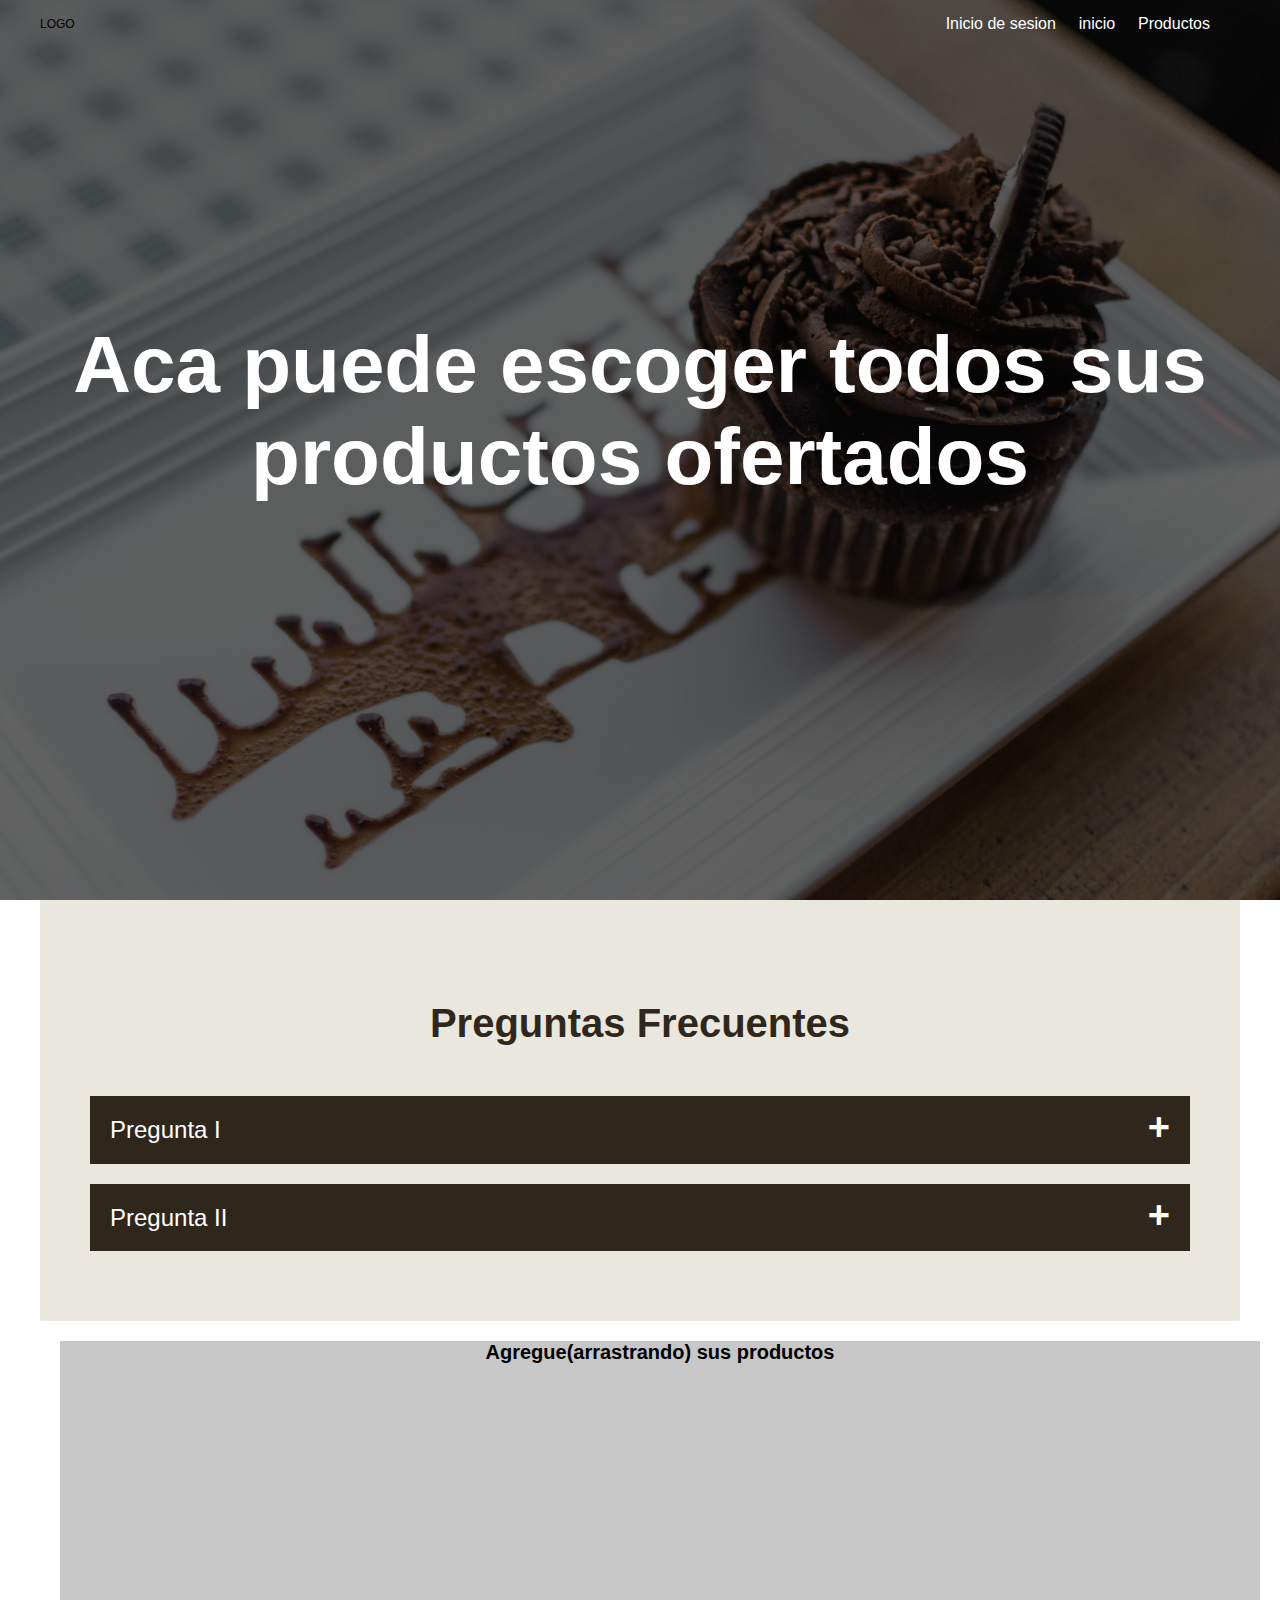
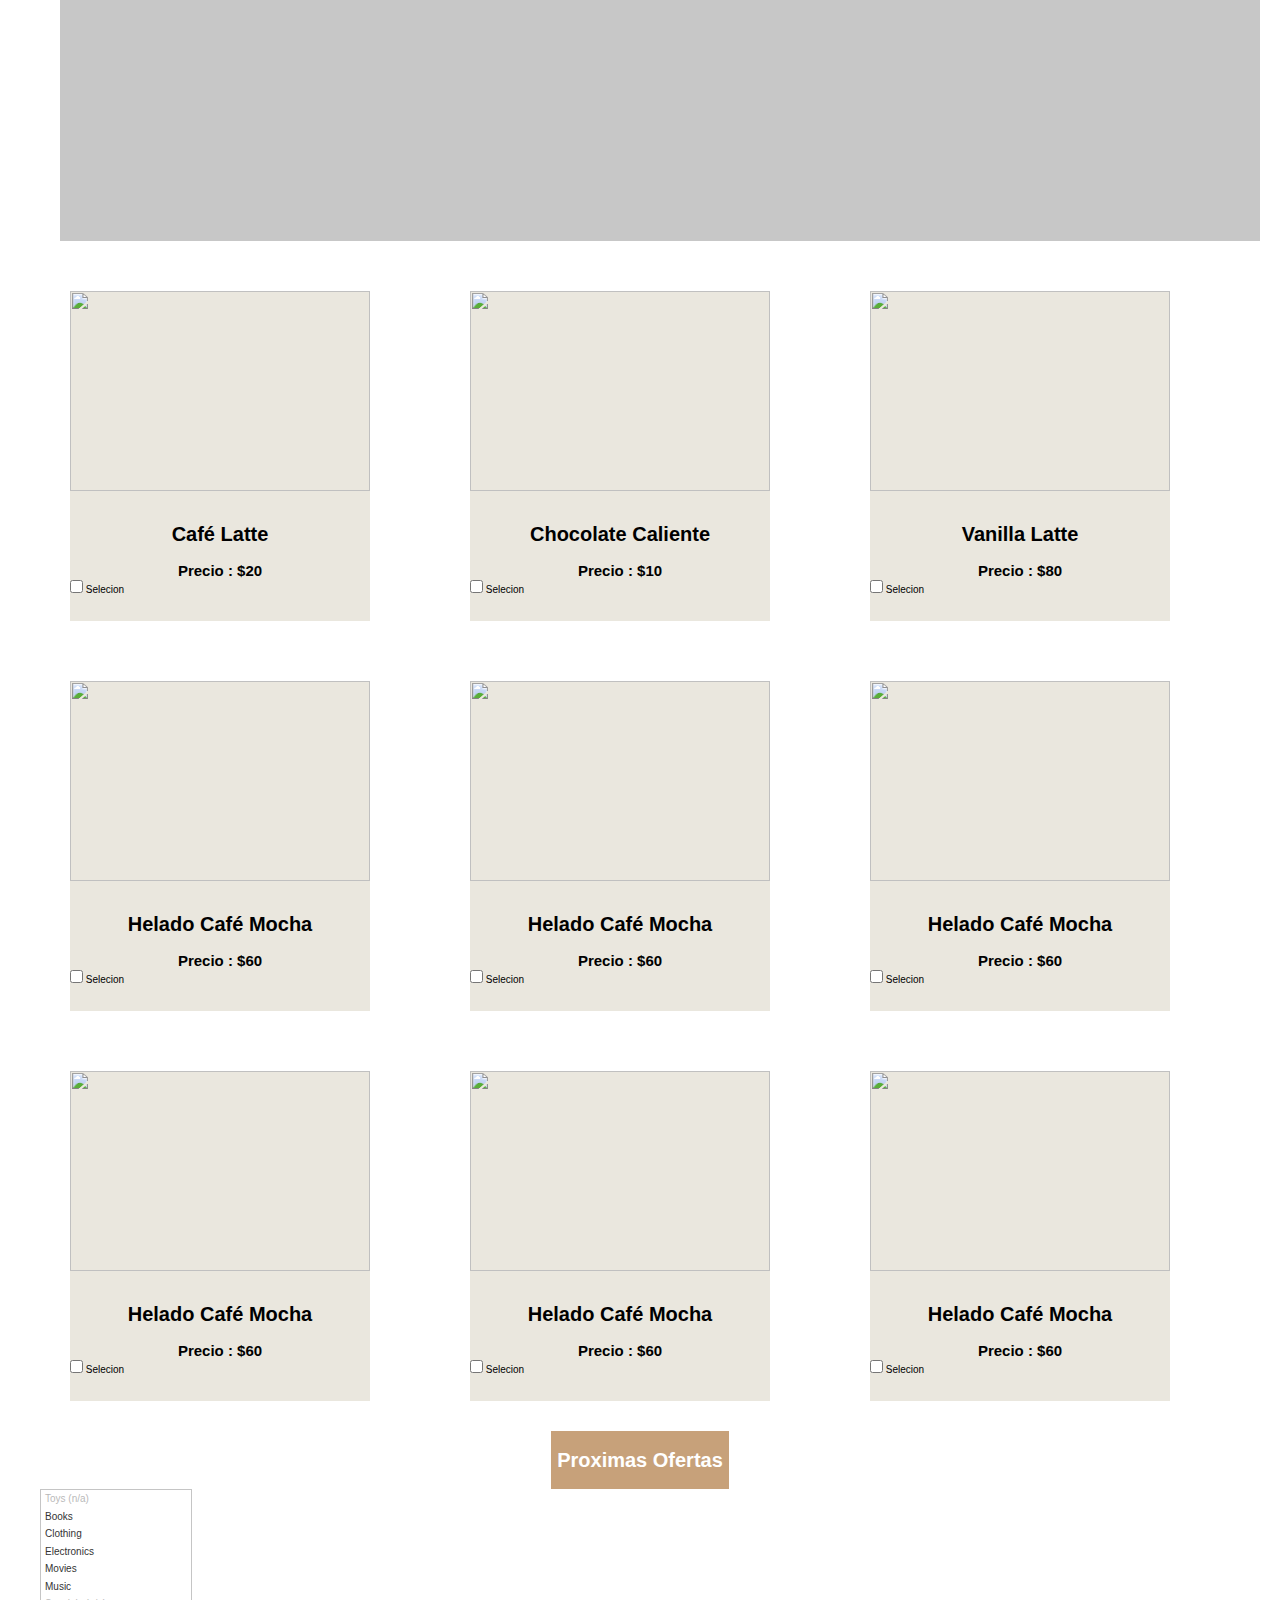
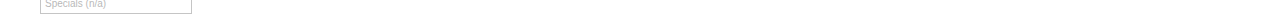
==== paginas/productos.html @ 78866dc9 "CheckBox" ====
<!DOCTYPE html>
<html lang="en">

<head>
    <meta charset="UTF-8">
    <meta http-equiv="X-UA-Compatible" content="IE=edge">
    <meta name="viewport" content="width=device-width, initial-scale=1.0">
    <link rel="stylesheet" href="../css/normalize.css">
    <link rel="stylesheet" href="../css/style.css">
    <script src="../js/jquery-3.5.1.min.js"></script>
    <link rel="stylesheet" href="../css/jquery-ui.min.css">
    <script src="../js/jquery-ui.min.js"></script>
    <script src="../js/index.js"></script>
    <script src="../js/app.js"></script>
    <script src="https://kit.fontawesome.com/ba47731c0d.js" crossorigin="anonymous"></script>
    <title>productos</title>
</head>

<body>
    <header class="imagen">
        <div class="fija">
            <div class="colornav">
                <div class="contenedor">
                    <div class="barra">
                        <p>LOGO</p>
                        <nav>
                            <a href="php/sesion.html">Inicio de sesion</a>
                            <a href="../index.html">inicio</a>
                            <a href="">Productos</a>
                            <a href=""><i class="fas fa-cart-arrow-down"></i></a>
                        </nav>
                    </div>
                </div>
            </div>
        </div>
        <h1>Aca puede escoger todos sus productos ofertados</h1>
    </header>
    <div class="contenedor">
        <!-------------------------------------------->

        <div id="container-main">

            <h1>Preguntas Frecuentes</h1>

            <div class="accordion-container">

                <a href="#" class="accordion-titulo">Pregunta I<span class="toggle-icon"></span></a>
                <div class="accordion-content">
                    <img src="https://www.teahub.io/photos/full/5-53773_coffee-images-hd.jpg" alt="" />
                    <h2>¿Por qué no ponerle azúcar al café si no me gusta el amargo?</h2> <br>
                    <p>Lorem ipsum dolor sit amet, consectetur adipisicing elit, sed do eiusmod tempor incididunt ut labore et dolore magna aliqua. Ut enim ad minim veniam, quis nostrud exercitation ullamco laboris nisi ut aliquip ex ea commodo consequat.
                        Duis aute irure dolor in reprehenderit in voluptate velit esse cillum dolore eu fugiat nulla pariatur. Sed ut perspiciatis unde omnis iste natus error sit voluptatem accusantium doloremque laudantium, totam rem aperiam, eaque ipsa
                        quae ab illo inventore veritatis et quasi architecto beatae vitae dicta sunt explicabo. Excepteur sint occaecat cupidatat non proident, sunt in culpa qui officia deserunt mollit anim id est laborum.</p>
                </div>

            </div>

            <div class="accordion-container">
                <a href="#" class="accordion-titulo">Pregunta II<span class="toggle-icon"></span></a>
                <div class="accordion-content">
                    <img src="https://www.wallpapertip.com/wmimgs/85-859038_cafe-rico.jpg" alt="" />
                    <h2>¿Una taza de café bueno tiene que teñir, ser color negro oscuro?</h2><br>
                    <p>Lorem ipsum dolor sit amet, consectetur adipisicing elit, sed do eiusmod tempor incididunt ut labore et dolore magna aliqua. Ut enim ad minim veniam, quis nostrud exercitation ullamco laboris nisi ut aliquip ex ea commodo consequat.
                        Duis aute irure dolor in reprehenderit in voluptate velit esse cillum dolore eu fugiat nulla pariatur. Sed ut perspiciatis unde omnis iste natus error sit voluptatem accusantium doloremque laudantium, totam rem aperiam, eaque ipsa
                        quae ab illo inventore veritatis et quasi architecto beatae vitae dicta sunt explicabo. Excepteur sint occaecat cupidatat non proident, sunt in culpa qui officia deserunt mollit anim id est laborum.</p>
                </div>
            </div>

        </div>


        <!---------------------------------->

        <div class="areaProductos">
            <h2>Agregue(arrastrando) sus productos</h2>
        </div>

        <div class="productosgrid">

            <div class="card" id="card">
                <div class="img">
                    <img src="img/cards/pexels-aphiwat-chuangchoem-437716.jpg" alt="">
                </div>
                <div class="footer-card">
                    <h2>Café Latte</h2>
                    <h3>Precio : $20</h3>
                </div>
                <label><input type="checkbox" id="cbox1" value="first_checkbox"> Selecion</label>
            </div>

            <div class="card">
                <div class="img">
                    <img src="img/cards/hot-chocolate-1058197_1920.jpg" alt="">
                </div>
                <div class="footer-card">
                    <h2>Chocolate Caliente</h2>
                    <h3>Precio : $10</h3>
                </div>
                <label><input type="checkbox" id="cbox1" value="first_checkbox"> Selecion</label>
            </div>

            <div class="card">
                <div class="img">
                    <img src="img/como-preparar-cafe-colombiano-758887.jpg" alt="">
                </div>
                <div class="footer-card">
                    <h2>Vanilla Latte</h2>
                    <h3>Precio : $80</h3>
                </div>
                <label><input type="checkbox" id="cbox1" value="first_checkbox"> Selecion</label>
            </div>

            <div class="card">
                <div class="img">
                    <img src="img/cards/coffee-4648041_1920.jpg" alt="">
                </div>
                <div class="footer-card">
                    <h2>Helado Café Mocha</h2>
                    <h3>Precio : $60</h3>
                </div>
                <label><input type="checkbox" id="cbox1" value="first_checkbox"> Selecion</label>
            </div>


            <div class="card">
                <div class="img">
                    <img src="img/cards/coffee-4648041_1920.jpg" alt="">
                </div>
                <div class="footer-card">
                    <h2>Helado Café Mocha</h2>
                    <h3>Precio : $60</h3>
                </div>
                <label><input type="checkbox" id="cbox1" value="first_checkbox"> Selecion</label>
            </div>

            <div class="card">
                <div class="img">
                    <img src="img/cards/coffee-4648041_1920.jpg" alt="">
                </div>
                <div class="footer-card">
                    <h2>Helado Café Mocha</h2>
                    <h3>Precio : $60</h3>
                </div>
                <label><input type="checkbox" id="cbox1" value="first_checkbox"> Selecion</label>
            </div>

            <div class="card">
                <div class="img">
                    <img src="img/cards/coffee-4648041_1920.jpg" alt="">
                </div>
                <div class="footer-card">
                    <h2>Helado Café Mocha</h2>
                    <h3>Precio : $60</h3>
                </div>
                <label><input type="checkbox" id="cbox1" value="first_checkbox"> Selecion</label>
            </div>

            <div class="card">
                <div class="img">
                    <img src="img/cards/coffee-4648041_1920.jpg" alt="">
                </div>
                <div class="footer-card">
                    <h2>Helado Café Mocha</h2>
                    <h3>Precio : $60</h3>
                </div>
                <label><input type="checkbox" id="cbox1" value="first_checkbox"> Selecion</label>
            </div>

            <div class="card">
                <div class="img">
                    <img src="img/cards/coffee-4648041_1920.jpg" alt="">
                </div>
                <div class="footer-card">
                    <h2>Helado Café Mocha</h2>
                    <h3>Precio : $60</h3>
                </div>
                <label><input type="checkbox" id="cbox1" value="first_checkbox"> Selecion</label>
            </div>
        </div>

        <div class="container-buttom">
            <button id="opener">
         <h2>Proximas Ofertas</h2>
      </button>
            <div id="dialog" title="Mensaje">
                <h3>Por El Momento no hay ofertas disponibles</h3> <br>
                <h4>Proximas Ofertas hasta el: 02/12/23</h4>
            </div>

        </div>

        <!------->


        <ul id="menu">
            <li class="ui-state-disabled">
                <div>Toys (n/a)</div>
            </li>
            <li>
                <div>Books</div>
            </li>
            <li>
                <div>Clothing</div>
            </li>
            <li>
                <div>Electronics</div>
                <ul>
                    <li class="ui-state-disabled">
                        <div>Home Entertainment</div>
                    </li>
                    <li>
                        <div>Car Hifi</div>
                    </li>
                    <li>
                        <div>Utilities</div>
                    </li>
                </ul>
            </li>
            <li>
                <div>Movies</div>
            </li>
            <li>
                <div>Music</div>
                <ul>
                    <li>
                        <div>Rock</div>
                        <ul>
                            <li>
                                <div>Alternative</div>
                            </li>
                            <li>
                                <div>Classic</div>
                            </li>
                        </ul>
                    </li>
                    <li>
                        <div>Jazz</div>
                        <ul>
                            <li>
                                <div>Freejazz</div>
                            </li>
                            <li>
                                <div>Big Band</div>
                            </li>
                            <li>
                                <div>Modern</div>
                            </li>
                        </ul>
                    </li>
                    <li>
                        <div>Pop</div>
                    </li>
                </ul>
            </li>
            <li class="ui-state-disabled">
                <div>Specials (n/a)</div>
            </li>
        </ul>

        <!------->


        <!----  -->
        <script>
            $(function() {
                $("#menu").menu();
                $(".categorias").tabs();
                $(".card").draggable();
                $(".footer-card").sortable();
                $(".areaProductos").resizable();
                $("#dialog").dialog({
                    autoOpen: false
                });
            });
            $("#opener").click(function() {
                $("#dialog").dialog("open");
            });
        </script>

</body>

</html>
---- css/style.css ----
html{
    font-size: 62.5%;
    font-family: 'Lato', sans-serif;
}
.contenedor{
    max-width: 120rem;
    margin: 0 auto 0 auto;
}

.barra{
    display: flex;
    justify-content: space-between;
    align-items: center;
    
}
.colornav {
    background-color: rgba(0, 0, 0, 0);
}
.colornavC{
    background-color: #EAE7DE;
}
.colornavC nav a{
    font-size: 1.6rem;
    padding: 1rem;
    text-decoration: none;
    color: #000;
}
.colornavC nav a:hover{
    font-size: 2rem;
transition: all 0.5s;
}
nav a{
    font-size: 1.6rem;
    padding: 1rem;
    text-decoration: none;
    color: #fff;
}

nav a:hover{
color: #FE5F1E ;
transition: all 0.5s;
}

.imagen{
    background-image: url('../img/pexels-oriana-ortiz-818789.jpg');
    width: auto;
    height: 100vh;
    background-position: center;
    background-repeat: no-repeat;
    background-size: cover;
    background-color: rgba(0, 0, 0, 0.6);
    background-blend-mode: soft-light;
}


/*SLIDER*/

img {
    width: 35rem;
    height: 28rem;
    margin-bottom: 1.5rem;
}

p {
    font-family: sans-serif;
    font-size: 1.2rem;
    line-height: 2.5rem;
    width: 35rem;
}

a {
    text-decoration: none;
    font-size: 12px;
    color: #CFB191;
}

.container-tittle {
    text-align: center;
    background-color: #EAE7DE;
    padding: 20px;
}

.container-tittle h1 {
    font-size: 25px;
    color: #30271C;
    margin-top: 50px;
}

.container-img {
    display: flex;
    flex-flow: wrap;
    justify-content: center;
    background: #EAE7DE;
    color: #30271C;
    height: 55rem;
}

.cards {
    justify-content: center;
    display: grid;
    grid-template-rows: subgrid;
    padding: 0 3rem 0 0;
}

.SeparadorIV{
    height: 0.2rem;
    width: 10%;
    background-color: #C7A17A;
    border-radius: 0.5rem;
    margin: 2rem auto 1rem auto;  
}

.SeparadorV {
    height: 0.3rem;
    width: 100%;
    text-align: center;
    margin: 1rem 0 0.5rem 0;
}

/*Efecto  icon*/
.news-link-button {
    display: inline-block;
    vertical-align: middle;
    -webkit-transform: perspective(1px) translateZ(0);
    transform: perspective(1px) translateZ(0);
    box-shadow: 0 0 1px transparent;
    position: relative;
    padding-right: 2.2em;
    -webkit-transition-duration: 0.1s;
    transition-duration: 0.1s;
}

.news-link-button:before {
    content: "\f138";
    position: absolute;
    right: 0.8em;
    padding: 0 1px;
    font-family: FontAwesome;
    -webkit-transform: translateZ(0);
    transform: translateZ(0);
    -webkit-transition-duration: 0.2s;
    transition-duration: 0.2s;
    -webkit-transition-property: transform;
    transition-property: transform;
    -webkit-transition-timing-function: ease-out;
    transition-timing-function: ease-out;
}
.news-link-button:hover:before, .hover-icon-forward:focus:before, .hover-icon-forward:active:before {
    -webkit-transform: translateX(4px);
    transform: translateX(4px);
}


/* PRODUCTOS */
.areaProductos{
    margin: 2rem;
    width: 100%;
    height: 50rem;
    background: #c7c7c7;
}
.productos{
    display: flex;
    margin: 2rem;
    justify-content: center;

}
.productosgrid{
    display: grid;
    grid-template-columns: repeat(3, 1fr);
    
}
.card{
    width: 30rem;
    height: 33rem;
    background: #EAE7DE;
    margin: 3rem;
}
.card img{
    background-position: center;
    background-size: conver;
    background-repeat: no-repeat;
    width: 100%;
    height: 20rem;
}
h1{
    text-align: center;
    font-size: 8rem;
    color: #fff;
    margin-top: 30vh;
}
h2{
    text-align: center;
    font-size: 2rem;
}
h3{
    text-align: center;
    font-size: 1.5rem;
    margin: 0rem;
}
.compra{
    display: flex;
    justify-content: space-between;
    padding: 2rem;
}

.agregar{
    margin: 0;
}
.agregar button{
    width: 5rem;
    border: none;
    align-items: center;
    background-color: #EAE7DE;
    cursor: pointer;
}
.agregar img{
    width: 2rem;
    height: 2rem;
    margin: 0;
}
.factura{
    border: #000 0.1rem solid;
    height: 50vh;
    margin-top: 5rem;
}
.btns{
    text-align: end;
}
.btns a{
    margin-right: 5rem;
}
.btn{
    padding: 1.5rem;
    text-decoration: none;
    font-size: 1rem;
    color: #fff;
    border-radius: 2rem;
}
.btn-color{
    background-color: #000;
}

.btn-color:hover{
    background-color:#EAE7DE;
    color: #000;
    transition: all .5s;
}
/*Seleccion*/

.seleccion{
    display: flex;
    justify-content: center;
}

.seleccion input{
    border: none;
    background-color: #EAE7DE;
    width: 8rem;
    height: 2rem;
    font-size: 2rem;
    text-align: center;
    
}
.gridform{
    display: grid;
    grid-template-columns: repeat(3, 1fr);
    gap: 2rem;
   justify-items: center;
}
.gridFactura{
    display: grid;
    grid-template-columns: repeat(2, 1fr);
    gap: 2rem;
    grid-template-rows: repeat(3, 1fr);
    font-size: 2rem;
    justify-items: center;
}
select{
    border: none;
    background-color: #EAE7DE;
    width: 12rem;
    height: 2.5rem;
    font-size: 2rem;
cursor: pointer;
    
}
option{
    background: #EAE7DE;
    
}
.total{
    font-size: 2rem;
}

/*session*/

.gridSession{
    display: flex;
    justify-content: center;
    margin-top: 15%;
    justify-items: center;
}
.gridSession label{
 
    color: #fff;
    font-size: 2rem;  
}
.gridSession input{
    border: none;
    background-color: #EAE7DE;
    width: 100%;
    height: 2rem;
    font-size: 1.5rem;
}
.gridSession button{
    border: none;
    padding: 1rem!important;
    margin-top: 2rem;
}

.container-form {
    display: block;
    background: #212121;
    height: 100%
    
}
#contact_form {
    margin-left: 30px;
}

.ui-widget .required{
    padding: 10px;
    font-size: 18px; 
}

.ui-widget .input {
    padding: 5px;
    font-size: 10px;
    margin-left: 10px; 
}
.row {
    padding: 10px;
    font-size: 18px;
}

#submit_button {
    padding: 15px;
}

/*  FOOTER  */

footer {
    padding: 2rem;
    background-color: #000;
}

.div-seccion-media {
    display: flex;
    justify-content: center;
    
}

.div-seccion-media a {
    margin: 2rem;
    text-decoration: none;
    color: #fff;
}

.div-copy {
    display: flex;
    font-size: 1rem;
    justify-content: flex-end;
    color: #fff;
    
}

.div-seccion-media ul a {
    font-size: 30px;
}

.container-factura {
    width: 500px;
    color: #FE5F1E;
}


/*slider*/
.slick-dots li button:before{
    font-size: 5rem;
    color: #C7A17A;
}
.slick-prev{
z-index: 1000;
}
.slick-prev::before{
    content: url('../img/icon/arrow-left-solid.svg');
}
.slick-next::before{
    content: url('../img/icon/arrow-right-solid.svg');
}

.slick-next{
    z-index: 1000;
}

/* LOGIN  */

.login-box {
    width: 320px;
    height: 420px;
    background: #EAE7DE;
    color: #30271C;
    top: 50%;
    left: 50%;
    position: absolute;
    transform: translate(-50%, -50%);
    box-sizing: border-box;
    padding: 70px 30px;
    border-radius: 10px;
  }
  
  .login-box .avatar {
    width: 100px;
    height: 100px;
    border-radius: 50%;
    position: absolute;
    top: -50px;
    left: calc(50% - 50px);
  }
  
  .login-box h1 {
    margin: 0;
    padding: 0 0 20px;
    text-align: center;
    font-size: 22px;
    color: #30271C;
  }
  
  .login-box label {
    margin: 0;
    padding: 0;
    font-weight: bold;
    display: block;
  }
  
  .login-box input {
    width: 100%;
    margin-bottom: 20px;
  }
  
  .login-box input[type="text"], .login-box input[type="password"] {
    border: none;
    border-bottom: 1px solid #fff;
    background: transparent;
    outline: none;
    height: 40px;
    color: #30271C;
    font-size: 16px;
  }
  
  .login-box .button {
    display: block;
    border: none;
    outline: none;
    height: 40px;
    background: #C7A17A;
    color: #fff;
    font-size: 18px;
    border-radius: 20px;
    width: 250px;
    margin-bottom: 5px;
  }
  
  .login-box .button:hover {
    cursor: pointer;
    background: #30271C;
    color: #fff;
  }
  
  .login-box a {
    text-decoration: none;
    font-size: 12px;
    line-height: 20px;
    color: darkgrey;
  }
  
  .login-box a:hover {
    color: #C6A07A;
  }

  .error {
      margin-top: 20px;
      font-size: 15px;
  }

  /* JQUERY*/
  
  .ui-tabs-vertical { 
      width: 100%;
}
  .ui-tabs-vertical .ui-tabs-nav {
       padding: .2em .1em .2em .2em; 
       float: left; 
       width: 18em; 
    }
  .ui-tabs-vertical .ui-tabs-nav li {
       clear: left; 
       width: 100%; 
       border-bottom-width: 0 !important; 
       border-right-width: 0 !important; 
       margin: 0 -1px 1em 0; 
       background: #C7A17A
    }
  .ui-tabs-vertical .ui-tabs-nav li a {
       display:inline-block;
       padding: 5px;
    }

  .ui-tabs-vertical .ui-tabs-nav li.ui-tabs-active {
       padding-bottom: 0; 
       padding-right: .1em; 
       border-right-width: 50px; 
    }
  .ui-tabs-vertical .ui-tabs-panel {
       padding: 1em; 
    }

    .container-tabs {
        background:linear-gradient(rgba(0,0,0,.5),rgba(0,0,0,1)),url("/img/black.jpg");
        background-size: cover;
        height: 100vh;
    }
    #tabs {
        background: transparent;
        border: 0;
    }

    .tabs-ofrecer {
        margin: 20px 0 0 0;
        padding: 20px 0 0 0;
        color: #CAAE92;
    }
    
    .tabs-tittle h2{
        padding: 0 50px 0 50px;
        color: #fff;
        font-size: 35px;
    }
    #tabs h2 {
        justify-content: center;
        margin: 0 50% 25px 25%;
        width: 50%;
        color: #fff;
    }
    #tabs p{
        justify-content: center;
        margin: 0 50% 0 25%;
        width: 50%;
        color: #C7A17A;
        text-align: justify;
    }

    /*   */
    .ui-menu { 
        width: 150px; 
    }
    
    #contact_form {
        color: #fff;
    }
  

/*                                 Index de Productos                     */



#container-main{
    background: #EAE7DE;
    padding: 50px;
}

#container-main h1{
	font-size: 40px;
	color: #30271C;
    margin: 5rem 0 5rem 0;
}

.accordion-container {
	width: 100%;
	margin: 0 0 20px;
	clear:both;
    background: #EAE7DE;

}

.accordion-titulo {
	position: relative;
	display: block;
	padding: 20px;
	font-size: 24px;
	font-weight: 300;
	background: #30271C;
	color: #fff;
	text-decoration: none;
}
.accordion-titulo.open {
	background: #C7A17A;
	color: #FDFDFD ;
}
.accordion-titulo:hover {
	background: #fff;
    color: #000;
    transition: .5s;
}

.accordion-titulo span.toggle-icon:before {
	content:"+";
}

.accordion-titulo.open span.toggle-icon:before {
	content:"-";
}

.accordion-titulo span.toggle-icon {
	position: absolute;
	top: 10px;
	right: 20px;
	font-size: 38px;
	font-weight:bold;
}

.accordion-content {
	display: none;
	padding: 20px;
	overflow: auto;
}

.accordion-content p{
	text-align: justify;
    margin-left: 50px;
    width: 40%;
}

.accordion-content img {
	display: block;
	float: right;
	margin: 0 15px 10px 0;
	width: 50%;
	height: auto;
}

@media (max-width: 767px) {
	.accordion-content {
		padding: 10px 0;
	}
}

.container-buttom{
    display: flex;
    justify-content: center;
}

#opener {
    background: #C7A17A;
    color: #fff;
    border: 0;
}

#opener:hover {
	background: #fff;
    color: #000;
    transition: .8s;
    border: 1px solid #000;
}

#dialog {
    text-align: center;
}
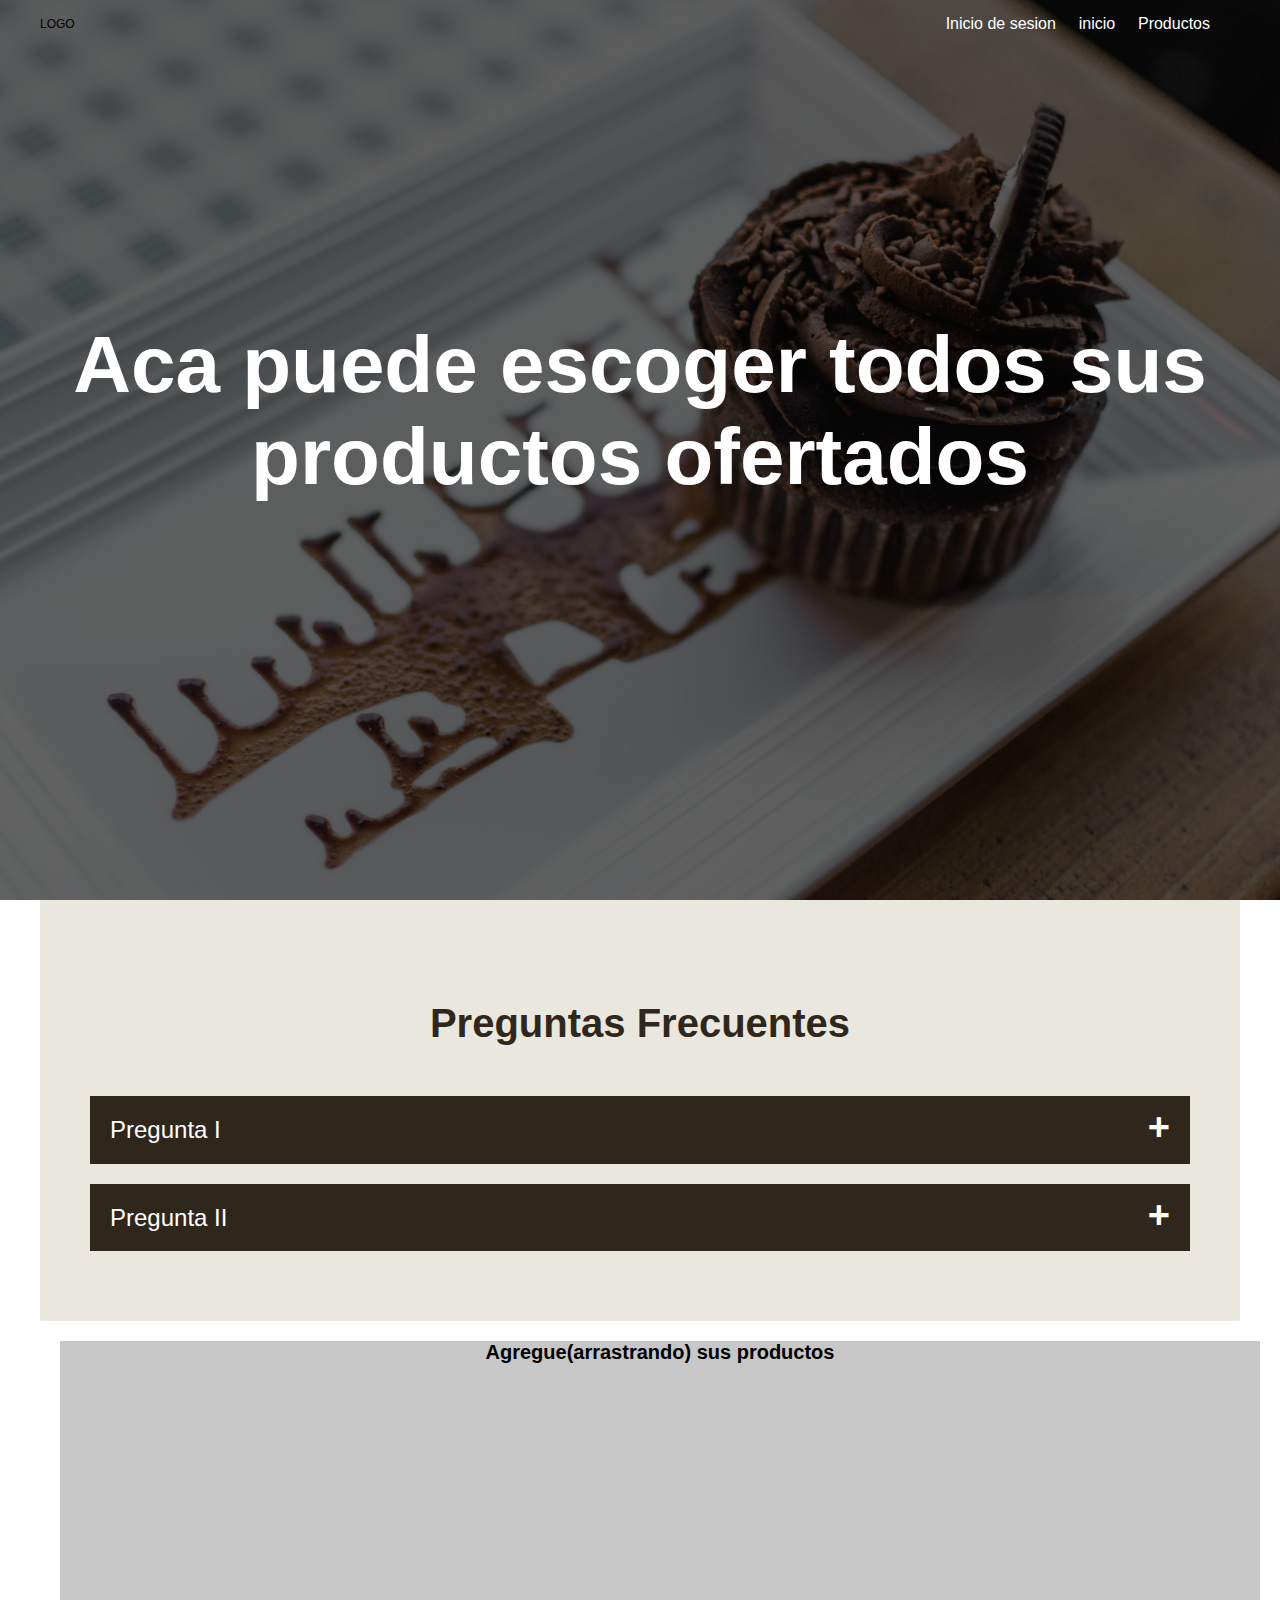
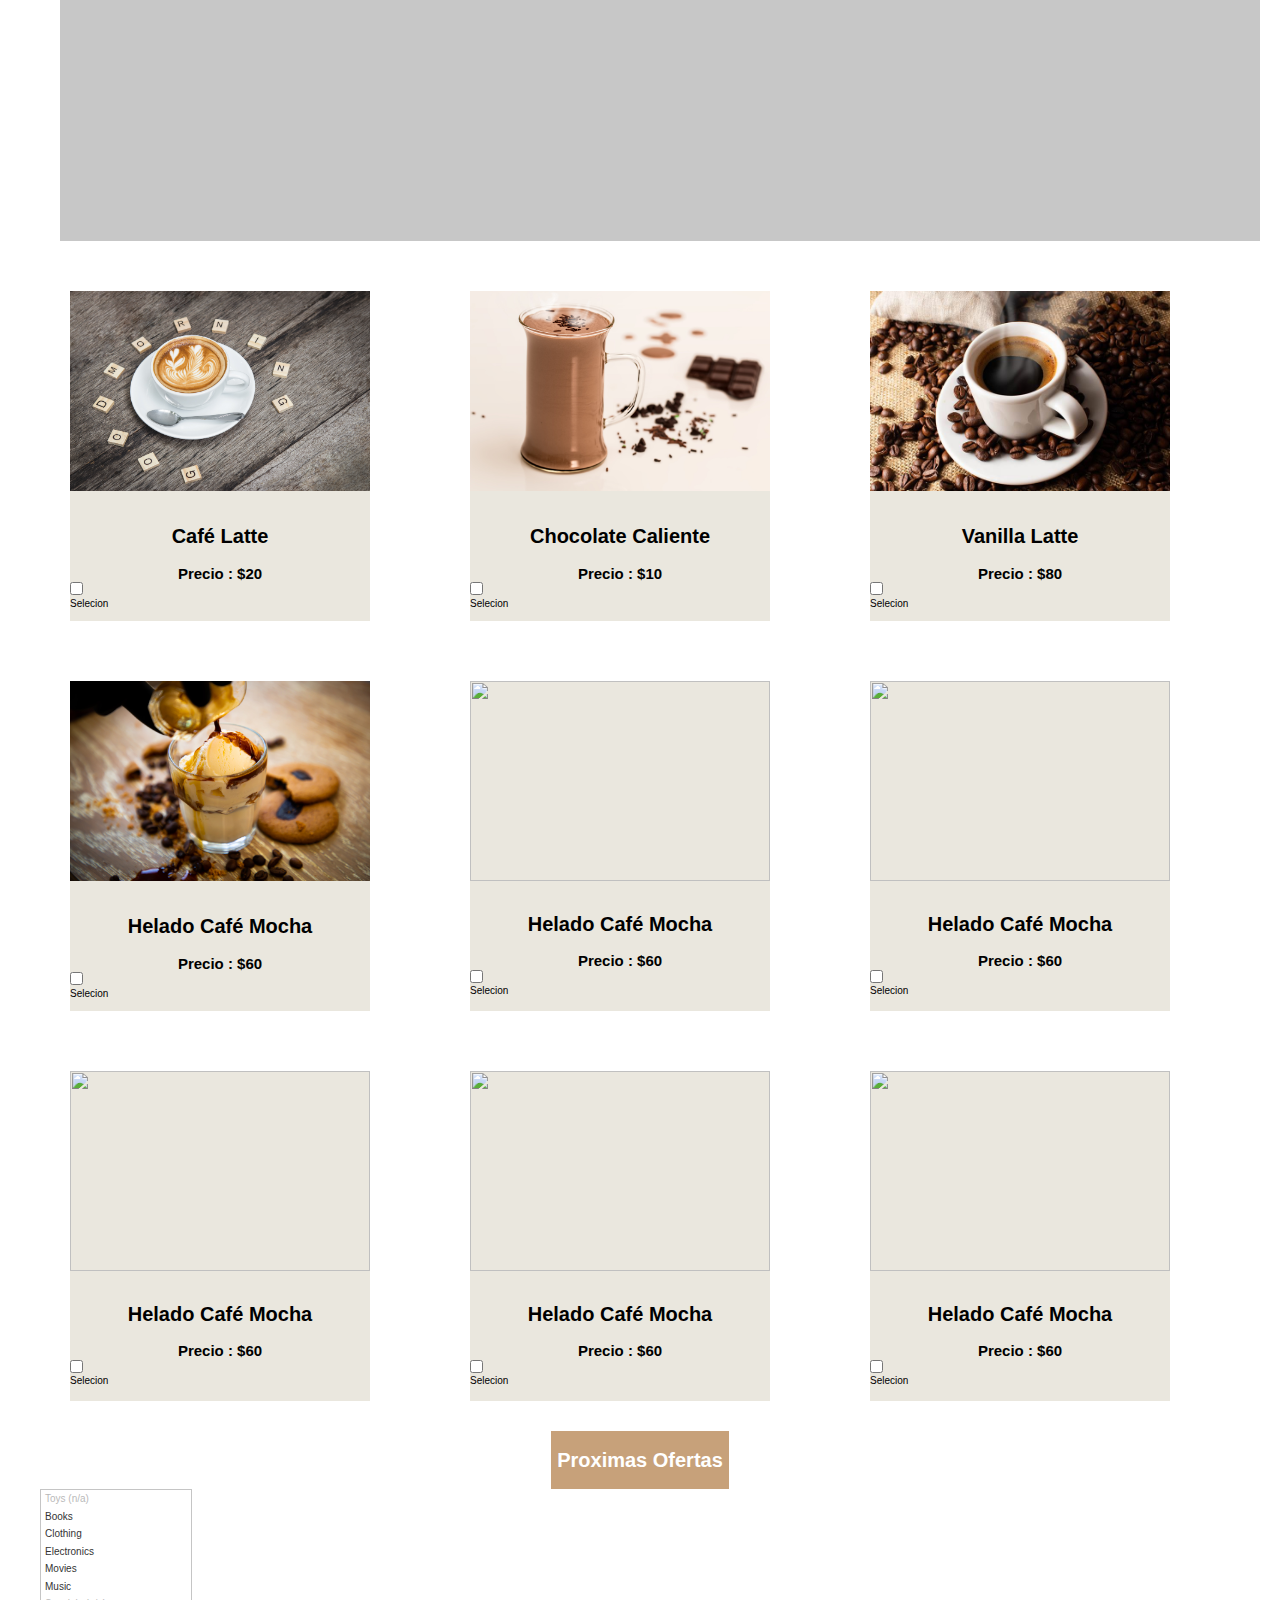
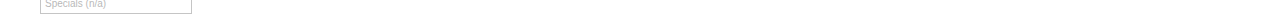
==== commit f7552db3: "imagenes p" ====
--- a/paginas/productos.html
+++ b/paginas/productos.html
@@ -79,7 +79,7 @@
 
             <div class="card" id="card">
                 <div class="img">
-                    <img src="img/cards/pexels-aphiwat-chuangchoem-437716.jpg" alt="">
+                    <img src="../img/cards/pexels-aphiwat-chuangchoem-437716.jpg" alt="">
                 </div>
                 <div class="footer-card">
                     <h2>Café Latte</h2>
@@ -90,7 +90,7 @@
 
             <div class="card">
                 <div class="img">
-                    <img src="img/cards/hot-chocolate-1058197_1920.jpg" alt="">
+                    <img src="../img/cards/hot-chocolate-1058197_1920.jpg" alt="">
                 </div>
                 <div class="footer-card">
                     <h2>Chocolate Caliente</h2>
@@ -101,7 +101,7 @@
 
             <div class="card">
                 <div class="img">
-                    <img src="img/como-preparar-cafe-colombiano-758887.jpg" alt="">
+                    <img src="../img/como-preparar-cafe-colombiano-758887.jpg" alt="">
                 </div>
                 <div class="footer-card">
                     <h2>Vanilla Latte</h2>
@@ -112,63 +112,63 @@
 
             <div class="card">
                 <div class="img">
-                    <img src="img/cards/coffee-4648041_1920.jpg" alt="">
-                </div>
-                <div class="footer-card">
-                    <h2>Helado Café Mocha</h2>
-                    <h3>Precio : $60</h3>
-                </div>
-                <label><input type="checkbox" id="cbox1" value="first_checkbox"> Selecion</label>
-            </div>
-
-
-            <div class="card">
-                <div class="img">
-                    <img src="img/cards/coffee-4648041_1920.jpg" alt="">
-                </div>
-                <div class="footer-card">
-                    <h2>Helado Café Mocha</h2>
-                    <h3>Precio : $60</h3>
-                </div>
-                <label><input type="checkbox" id="cbox1" value="first_checkbox"> Selecion</label>
-            </div>
-
-            <div class="card">
-                <div class="img">
-                    <img src="img/cards/coffee-4648041_1920.jpg" alt="">
-                </div>
-                <div class="footer-card">
-                    <h2>Helado Café Mocha</h2>
-                    <h3>Precio : $60</h3>
-                </div>
-                <label><input type="checkbox" id="cbox1" value="first_checkbox"> Selecion</label>
-            </div>
-
-            <div class="card">
-                <div class="img">
-                    <img src="img/cards/coffee-4648041_1920.jpg" alt="">
-                </div>
-                <div class="footer-card">
-                    <h2>Helado Café Mocha</h2>
-                    <h3>Precio : $60</h3>
-                </div>
-                <label><input type="checkbox" id="cbox1" value="first_checkbox"> Selecion</label>
-            </div>
-
-            <div class="card">
-                <div class="img">
-                    <img src="img/cards/coffee-4648041_1920.jpg" alt="">
-                </div>
-                <div class="footer-card">
-                    <h2>Helado Café Mocha</h2>
-                    <h3>Precio : $60</h3>
-                </div>
-                <label><input type="checkbox" id="cbox1" value="first_checkbox"> Selecion</label>
-            </div>
-
-            <div class="card">
-                <div class="img">
-                    <img src="img/cards/coffee-4648041_1920.jpg" alt="">
+                    <img src="../img/cards/coffee-4648041_1920.jpg" alt="">
+                </div>
+                <div class="footer-card">
+                    <h2>Helado Café Mocha</h2>
+                    <h3>Precio : $60</h3>
+                </div>
+                <label><input type="checkbox" id="cbox1" value="first_checkbox"> Selecion</label>
+            </div>
+
+
+            <div class="card">
+                <div class="img">
+                    <img src="" alt="">
+                </div>
+                <div class="footer-card">
+                    <h2>Helado Café Mocha</h2>
+                    <h3>Precio : $60</h3>
+                </div>
+                <label><input type="checkbox" id="cbox1" value="first_checkbox"> Selecion</label>
+            </div>
+
+            <div class="card">
+                <div class="img">
+                    <img src="" alt="">
+                </div>
+                <div class="footer-card">
+                    <h2>Helado Café Mocha</h2>
+                    <h3>Precio : $60</h3>
+                </div>
+                <label><input type="checkbox" id="cbox1" value="first_checkbox"> Selecion</label>
+            </div>
+
+            <div class="card">
+                <div class="img">
+                    <img src="" alt="">
+                </div>
+                <div class="footer-card">
+                    <h2>Helado Café Mocha</h2>
+                    <h3>Precio : $60</h3>
+                </div>
+                <label><input type="checkbox" id="cbox1" value="first_checkbox"> Selecion</label>
+            </div>
+
+            <div class="card">
+                <div class="img">
+                    <img src="" alt="">
+                </div>
+                <div class="footer-card">
+                    <h2>Helado Café Mocha</h2>
+                    <h3>Precio : $60</h3>
+                </div>
+                <label><input type="checkbox" id="cbox1" value="first_checkbox"> Selecion</label>
+            </div>
+
+            <div class="card">
+                <div class="img">
+                    <img src="" alt="">
                 </div>
                 <div class="footer-card">
                     <h2>Helado Café Mocha</h2>
--- a/css/style.css
+++ b/css/style.css
@@ -318,34 +318,48 @@
     margin-top: 2rem;
 }
 
+/* Formulario  JQ*/
+
 .container-form {
+    display: grid;
+    grid-template-columns: repeat(4, 1fr);
+    grid-gap: 50px;
+    background: #212121;
+    height: 100%;
+    color: #fff;
+    padding: 60px;
+}
+
+.notice h3 {
+    color: #fff;
+}
+
+.notice p {
+    color: #C6A07A;
+}
+.notice h3:hover {
+    color: #C6A07A;
+}
+
+fieldset{
+    border: 0;
+}
+
+fieldset button{
+    background: #C7A17A;
+    color: #c7c7c7;
+}
+
+.form-jq {
     display: block;
-    background: #212121;
-    height: 100%
-    
-}
-#contact_form {
-    margin-left: 30px;
-}
-
-.ui-widget .required{
-    padding: 10px;
-    font-size: 18px; 
-}
-
-.ui-widget .input {
-    padding: 5px;
-    font-size: 10px;
-    margin-left: 10px; 
+    width: 40rem;
+    font-size: 18px;
 }
 .row {
-    padding: 10px;
-    font-size: 18px;
-}
-
-#submit_button {
-    padding: 15px;
-}
+    display: flex;
+    justify-content: right;
+}
+
 
 /*  FOOTER  */
 
@@ -677,3 +691,17 @@
     text-align: center;
 }
 
+/*    */
+
+label {
+    display: inline-block; width: 5em;
+  }
+  fieldset div {
+    margin-bottom: 2em;
+  }
+  fieldset .help {
+    display: inline-block;
+  }
+  .ui-tooltip {
+    width: 210px;
+  }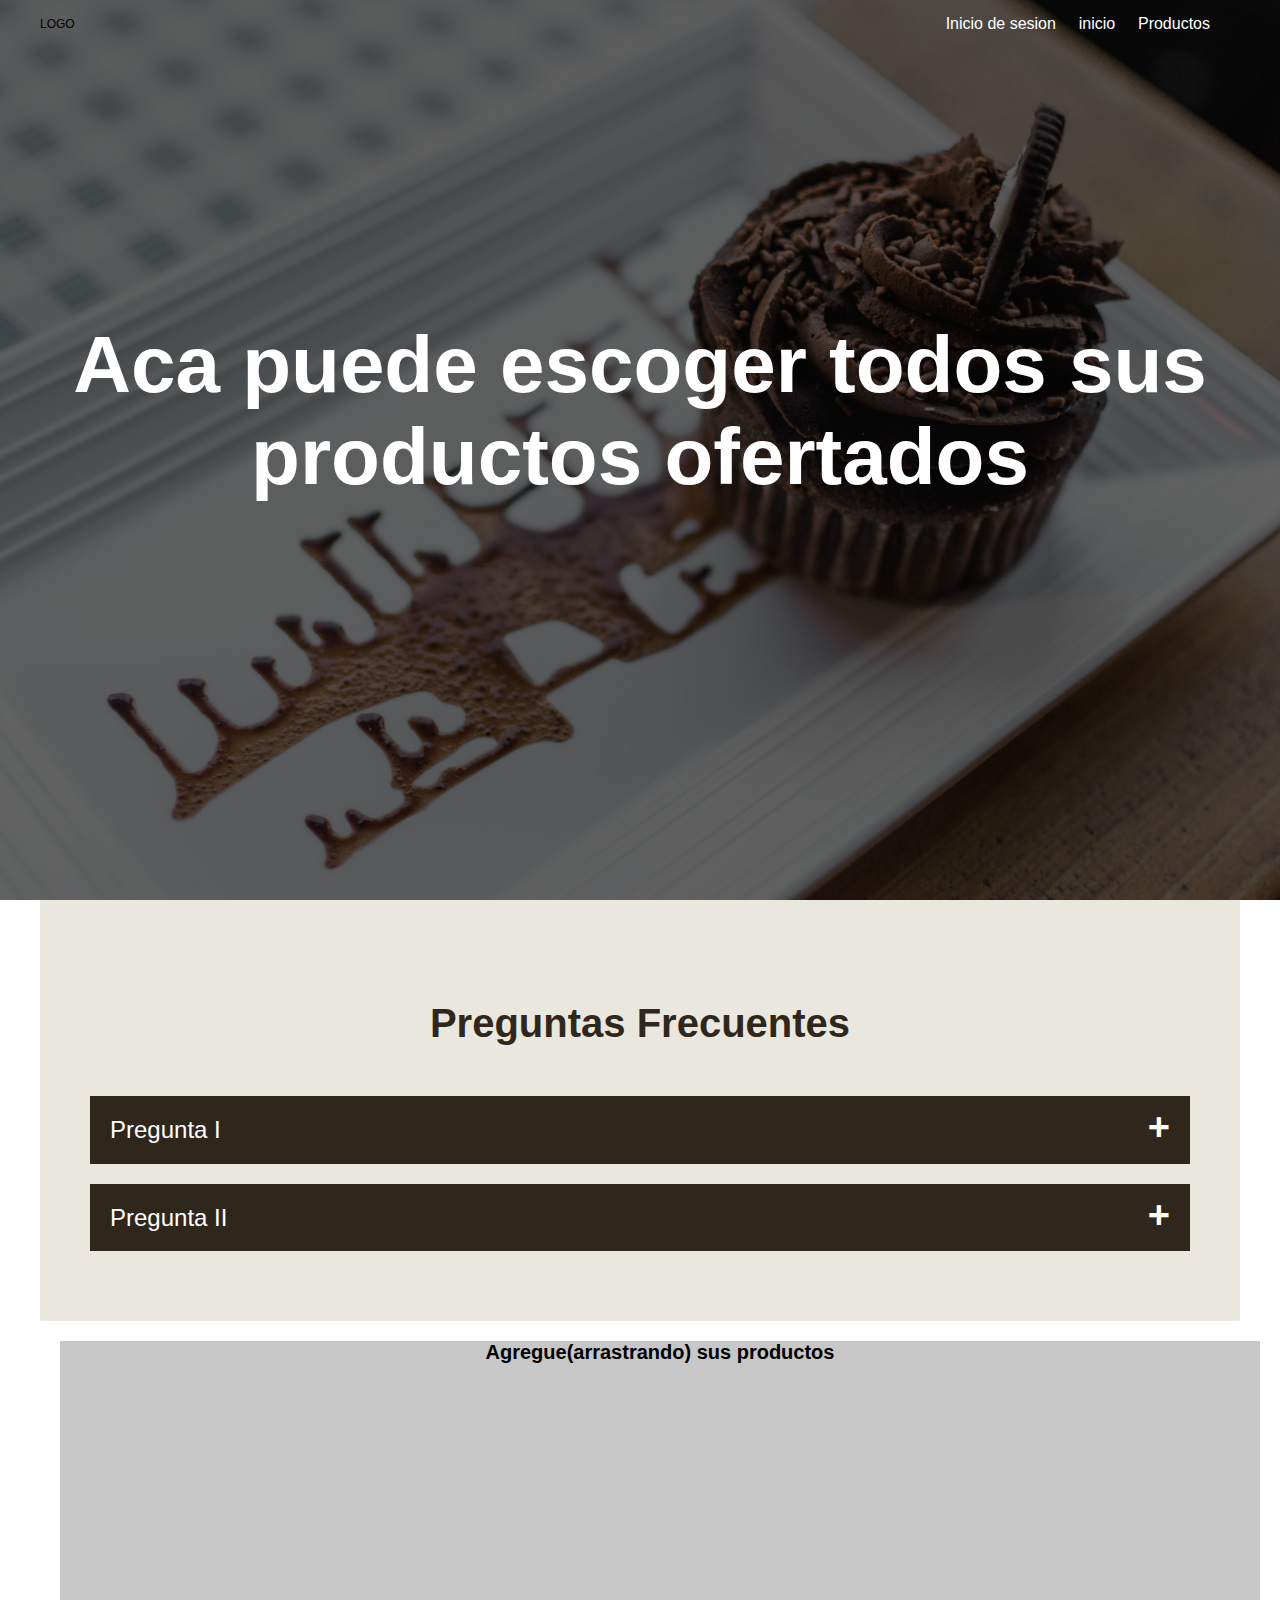
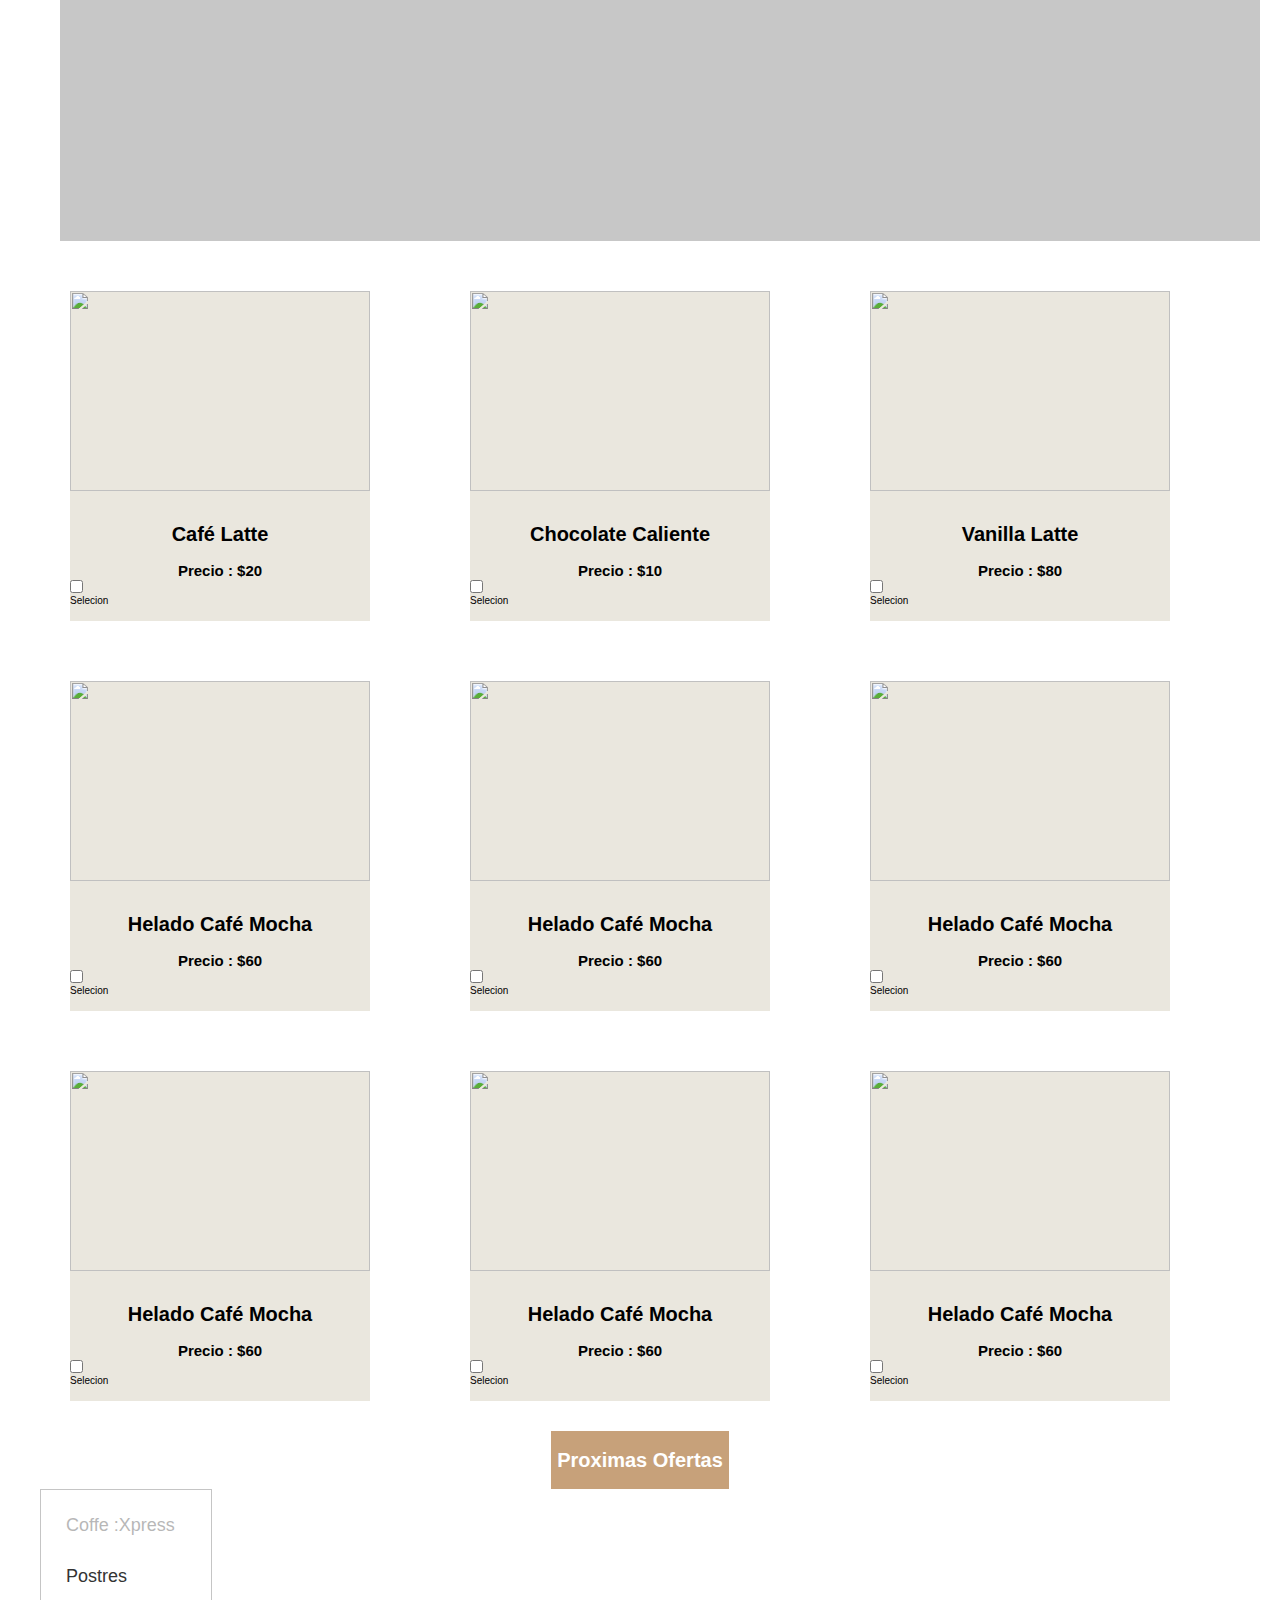
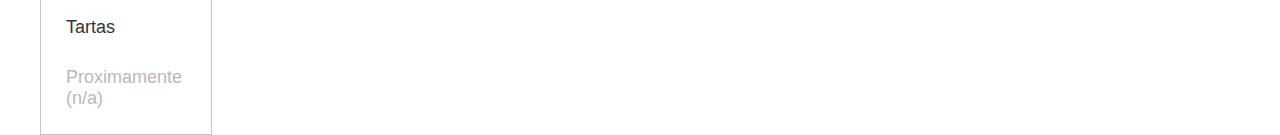
==== commit c8d41e4e: "commit" ====
--- a/paginas/productos.html
+++ b/paginas/productos.html
@@ -79,7 +79,7 @@
 
             <div class="card" id="card">
                 <div class="img">
-                    <img src="../img/cards/pexels-aphiwat-chuangchoem-437716.jpg" alt="">
+                    <img src="img/cards/pexels-aphiwat-chuangchoem-437716.jpg" alt="">
                 </div>
                 <div class="footer-card">
                     <h2>Café Latte</h2>
@@ -90,7 +90,7 @@
 
             <div class="card">
                 <div class="img">
-                    <img src="../img/cards/hot-chocolate-1058197_1920.jpg" alt="">
+                    <img src="img/cards/hot-chocolate-1058197_1920.jpg" alt="">
                 </div>
                 <div class="footer-card">
                     <h2>Chocolate Caliente</h2>
@@ -101,7 +101,7 @@
 
             <div class="card">
                 <div class="img">
-                    <img src="../img/como-preparar-cafe-colombiano-758887.jpg" alt="">
+                    <img src="img/como-preparar-cafe-colombiano-758887.jpg" alt="">
                 </div>
                 <div class="footer-card">
                     <h2>Vanilla Latte</h2>
@@ -112,63 +112,63 @@
 
             <div class="card">
                 <div class="img">
-                    <img src="../img/cards/coffee-4648041_1920.jpg" alt="">
-                </div>
-                <div class="footer-card">
-                    <h2>Helado Café Mocha</h2>
-                    <h3>Precio : $60</h3>
-                </div>
-                <label><input type="checkbox" id="cbox1" value="first_checkbox"> Selecion</label>
-            </div>
-
-
-            <div class="card">
-                <div class="img">
-                    <img src="" alt="">
-                </div>
-                <div class="footer-card">
-                    <h2>Helado Café Mocha</h2>
-                    <h3>Precio : $60</h3>
-                </div>
-                <label><input type="checkbox" id="cbox1" value="first_checkbox"> Selecion</label>
-            </div>
-
-            <div class="card">
-                <div class="img">
-                    <img src="" alt="">
-                </div>
-                <div class="footer-card">
-                    <h2>Helado Café Mocha</h2>
-                    <h3>Precio : $60</h3>
-                </div>
-                <label><input type="checkbox" id="cbox1" value="first_checkbox"> Selecion</label>
-            </div>
-
-            <div class="card">
-                <div class="img">
-                    <img src="" alt="">
-                </div>
-                <div class="footer-card">
-                    <h2>Helado Café Mocha</h2>
-                    <h3>Precio : $60</h3>
-                </div>
-                <label><input type="checkbox" id="cbox1" value="first_checkbox"> Selecion</label>
-            </div>
-
-            <div class="card">
-                <div class="img">
-                    <img src="" alt="">
-                </div>
-                <div class="footer-card">
-                    <h2>Helado Café Mocha</h2>
-                    <h3>Precio : $60</h3>
-                </div>
-                <label><input type="checkbox" id="cbox1" value="first_checkbox"> Selecion</label>
-            </div>
-
-            <div class="card">
-                <div class="img">
-                    <img src="" alt="">
+                    <img src="img/cards/coffee-4648041_1920.jpg" alt="">
+                </div>
+                <div class="footer-card">
+                    <h2>Helado Café Mocha</h2>
+                    <h3>Precio : $60</h3>
+                </div>
+                <label><input type="checkbox" id="cbox1" value="first_checkbox"> Selecion</label>
+            </div>
+
+
+            <div class="card">
+                <div class="img">
+                    <img src="img/cards/coffee-4648041_1920.jpg" alt="">
+                </div>
+                <div class="footer-card">
+                    <h2>Helado Café Mocha</h2>
+                    <h3>Precio : $60</h3>
+                </div>
+                <label><input type="checkbox" id="cbox1" value="first_checkbox"> Selecion</label>
+            </div>
+
+            <div class="card">
+                <div class="img">
+                    <img src="img/cards/coffee-4648041_1920.jpg" alt="">
+                </div>
+                <div class="footer-card">
+                    <h2>Helado Café Mocha</h2>
+                    <h3>Precio : $60</h3>
+                </div>
+                <label><input type="checkbox" id="cbox1" value="first_checkbox"> Selecion</label>
+            </div>
+
+            <div class="card">
+                <div class="img">
+                    <img src="img/cards/coffee-4648041_1920.jpg" alt="">
+                </div>
+                <div class="footer-card">
+                    <h2>Helado Café Mocha</h2>
+                    <h3>Precio : $60</h3>
+                </div>
+                <label><input type="checkbox" id="cbox1" value="first_checkbox"> Selecion</label>
+            </div>
+
+            <div class="card">
+                <div class="img">
+                    <img src="img/cards/coffee-4648041_1920.jpg" alt="">
+                </div>
+                <div class="footer-card">
+                    <h2>Helado Café Mocha</h2>
+                    <h3>Precio : $60</h3>
+                </div>
+                <label><input type="checkbox" id="cbox1" value="first_checkbox"> Selecion</label>
+            </div>
+
+            <div class="card">
+                <div class="img">
+                    <img src="img/cards/coffee-4648041_1920.jpg" alt="">
                 </div>
                 <div class="footer-card">
                     <h2>Helado Café Mocha</h2>
@@ -194,66 +194,58 @@
 
         <ul id="menu">
             <li class="ui-state-disabled">
-                <div>Toys (n/a)</div>
+                <div>Coffe :Xpress</div>
             </li>
             <li>
-                <div>Books</div>
-            </li>
-            <li>
-                <div>Clothing</div>
-            </li>
-            <li>
-                <div>Electronics</div>
+                <div>Postres</div>
                 <ul>
                     <li class="ui-state-disabled">
-                        <div>Home Entertainment</div>
-                    </li>
-                    <li>
-                        <div>Car Hifi</div>
-                    </li>
-                    <li>
-                        <div>Utilities</div>
+                        <div>Postres con cafe</div>
+                    </li>
+                    <li>
+                        <div>Granizado de café</div>
+                    </li>
+                    <li>
+                        <div>Panna cotta de café</div>
                     </li>
                 </ul>
             </li>
             <li>
-                <div>Movies</div>
-            </li>
-            <li>
-                <div>Music</div>
+                <div>Tartas</div>
                 <ul>
                     <li>
-                        <div>Rock</div>
+                        <div>Pudding de chía, café y chocolate</div>
                         <ul>
                             <li>
-                                <div>Alternative</div>
-                            </li>
-                            <li>
-                                <div>Classic</div>
+                                <div>Trufas de licor de café</div>
+                            </li>
+                            <li>
+                                <div>Muffins de chocolate, whisky y café
+                                </div>
                             </li>
                         </ul>
                     </li>
                     <li>
-                        <div>Jazz</div>
+                        <div>Mousse de café con ron</div>
                         <ul>
                             <li>
-                                <div>Freejazz</div>
-                            </li>
-                            <li>
-                                <div>Big Band</div>
-                            </li>
-                            <li>
-                                <div>Modern</div>
+                                <div>Copa de café y turrón</div>
+                            </li>
+                            <li>
+                                <div>Pudín de café y nata</div>
+                            </li>
+                            <li>
+                                <div>Tiramisú</div>
                             </li>
                         </ul>
                     </li>
                     <li>
-                        <div>Pop</div>
+                        <div>Batido helado de chocolate y café</div>
                     </li>
                 </ul>
             </li>
             <li class="ui-state-disabled">
-                <div>Specials (n/a)</div>
+                <div>Proximamente (n/a)</div>
             </li>
         </ul>
 
--- a/css/style.css
+++ b/css/style.css
@@ -324,6 +324,7 @@
     display: grid;
     grid-template-columns: repeat(4, 1fr);
     grid-gap: 50px;
+    
     background: #212121;
     height: 100%;
     color: #fff;
@@ -332,6 +333,7 @@
 
 .notice h3 {
     color: #fff;
+    font-family: cursive;
 }
 
 .notice p {
@@ -524,6 +526,7 @@
        border-right-width: 0 !important; 
        margin: 0 -1px 1em 0; 
        background: #C7A17A
+       
     }
   .ui-tabs-vertical .ui-tabs-nav li a {
        display:inline-block;
@@ -572,6 +575,7 @@
         width: 50%;
         color: #C7A17A;
         text-align: justify;
+        font-size: 18px;
     }
 
     /*   */
@@ -704,4 +708,15 @@
   }
   .ui-tooltip {
     width: 210px;
+  }
+
+  /*   */
+
+  #menu {
+      padding: 10px;
+    font-size: 18px;
+  }
+
+  #menu div {
+      padding: 15px;
   }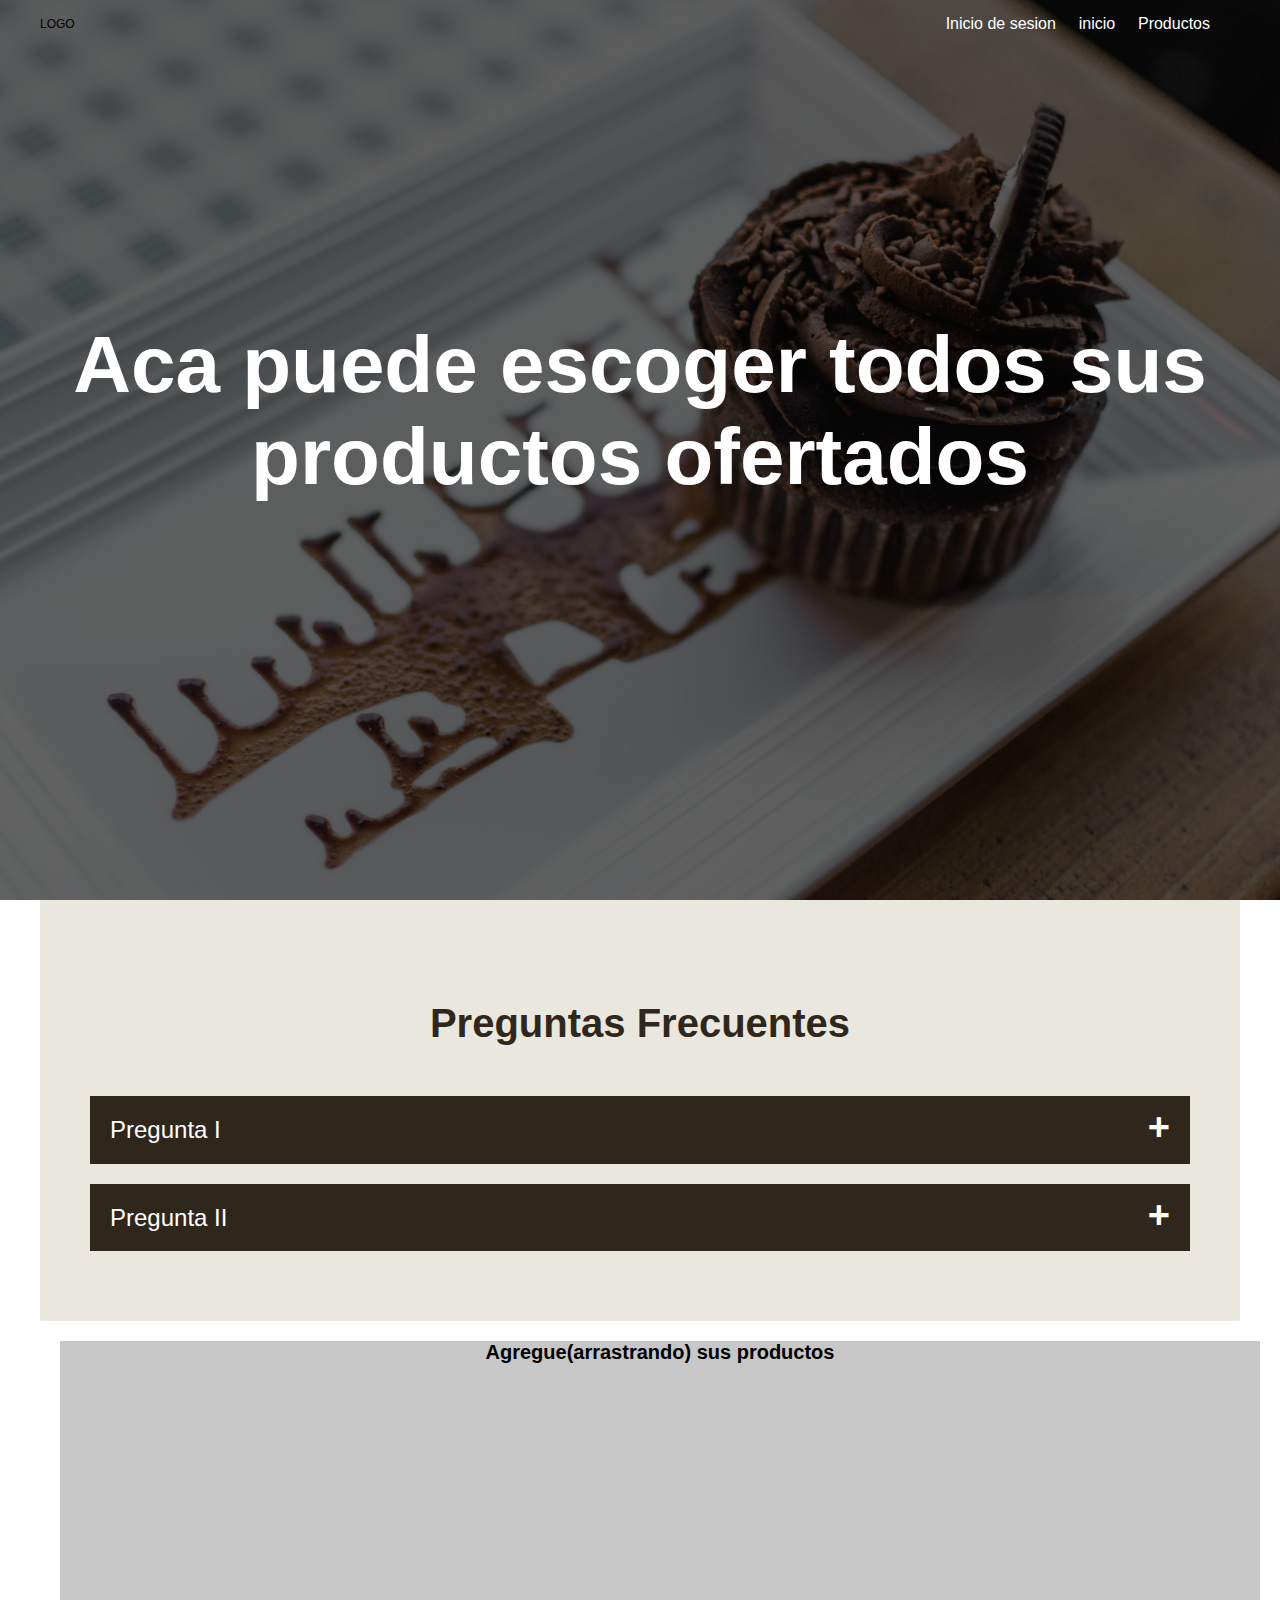
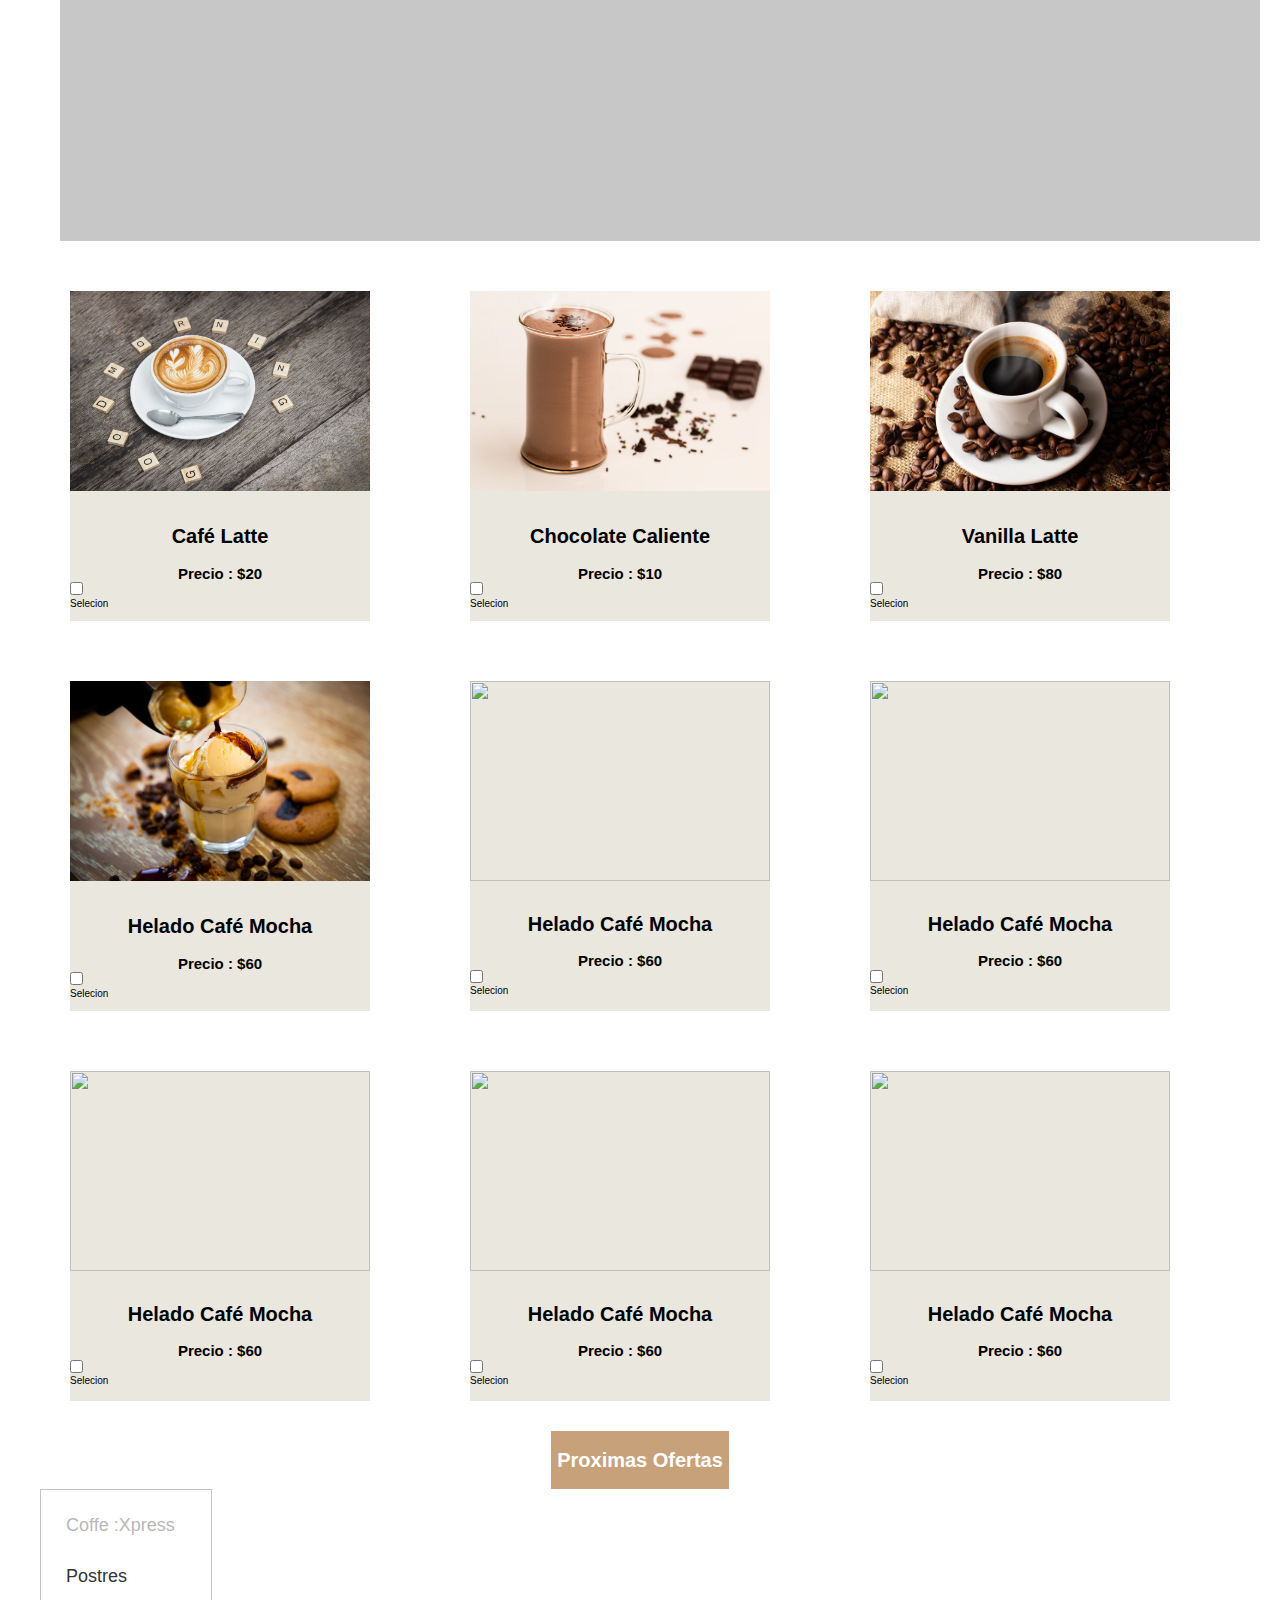
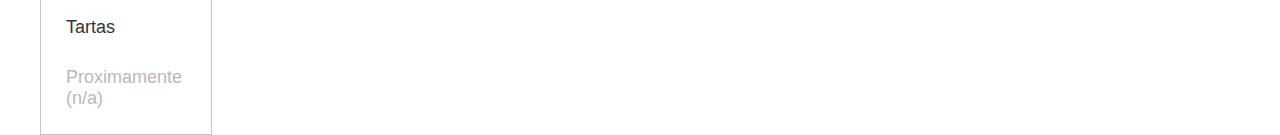
==== commit 0e64c41c: "Merge branch 'main' of https://github.com/marcknova/Cafeteria1.1 into main" ====
--- a/paginas/productos.html
+++ b/paginas/productos.html
@@ -79,7 +79,7 @@
 
             <div class="card" id="card">
                 <div class="img">
-                    <img src="img/cards/pexels-aphiwat-chuangchoem-437716.jpg" alt="">
+                    <img src="../img/cards/pexels-aphiwat-chuangchoem-437716.jpg" alt="">
                 </div>
                 <div class="footer-card">
                     <h2>Café Latte</h2>
@@ -90,7 +90,7 @@
 
             <div class="card">
                 <div class="img">
-                    <img src="img/cards/hot-chocolate-1058197_1920.jpg" alt="">
+                    <img src="../img/cards/hot-chocolate-1058197_1920.jpg" alt="">
                 </div>
                 <div class="footer-card">
                     <h2>Chocolate Caliente</h2>
@@ -101,7 +101,7 @@
 
             <div class="card">
                 <div class="img">
-                    <img src="img/como-preparar-cafe-colombiano-758887.jpg" alt="">
+                    <img src="../img/como-preparar-cafe-colombiano-758887.jpg" alt="">
                 </div>
                 <div class="footer-card">
                     <h2>Vanilla Latte</h2>
@@ -112,63 +112,63 @@
 
             <div class="card">
                 <div class="img">
-                    <img src="img/cards/coffee-4648041_1920.jpg" alt="">
-                </div>
-                <div class="footer-card">
-                    <h2>Helado Café Mocha</h2>
-                    <h3>Precio : $60</h3>
-                </div>
-                <label><input type="checkbox" id="cbox1" value="first_checkbox"> Selecion</label>
-            </div>
-
-
-            <div class="card">
-                <div class="img">
-                    <img src="img/cards/coffee-4648041_1920.jpg" alt="">
-                </div>
-                <div class="footer-card">
-                    <h2>Helado Café Mocha</h2>
-                    <h3>Precio : $60</h3>
-                </div>
-                <label><input type="checkbox" id="cbox1" value="first_checkbox"> Selecion</label>
-            </div>
-
-            <div class="card">
-                <div class="img">
-                    <img src="img/cards/coffee-4648041_1920.jpg" alt="">
-                </div>
-                <div class="footer-card">
-                    <h2>Helado Café Mocha</h2>
-                    <h3>Precio : $60</h3>
-                </div>
-                <label><input type="checkbox" id="cbox1" value="first_checkbox"> Selecion</label>
-            </div>
-
-            <div class="card">
-                <div class="img">
-                    <img src="img/cards/coffee-4648041_1920.jpg" alt="">
-                </div>
-                <div class="footer-card">
-                    <h2>Helado Café Mocha</h2>
-                    <h3>Precio : $60</h3>
-                </div>
-                <label><input type="checkbox" id="cbox1" value="first_checkbox"> Selecion</label>
-            </div>
-
-            <div class="card">
-                <div class="img">
-                    <img src="img/cards/coffee-4648041_1920.jpg" alt="">
-                </div>
-                <div class="footer-card">
-                    <h2>Helado Café Mocha</h2>
-                    <h3>Precio : $60</h3>
-                </div>
-                <label><input type="checkbox" id="cbox1" value="first_checkbox"> Selecion</label>
-            </div>
-
-            <div class="card">
-                <div class="img">
-                    <img src="img/cards/coffee-4648041_1920.jpg" alt="">
+                    <img src="../img/cards/coffee-4648041_1920.jpg" alt="">
+                </div>
+                <div class="footer-card">
+                    <h2>Helado Café Mocha</h2>
+                    <h3>Precio : $60</h3>
+                </div>
+                <label><input type="checkbox" id="cbox1" value="first_checkbox"> Selecion</label>
+            </div>
+
+
+            <div class="card">
+                <div class="img">
+                    <img src="" alt="">
+                </div>
+                <div class="footer-card">
+                    <h2>Helado Café Mocha</h2>
+                    <h3>Precio : $60</h3>
+                </div>
+                <label><input type="checkbox" id="cbox1" value="first_checkbox"> Selecion</label>
+            </div>
+
+            <div class="card">
+                <div class="img">
+                    <img src="" alt="">
+                </div>
+                <div class="footer-card">
+                    <h2>Helado Café Mocha</h2>
+                    <h3>Precio : $60</h3>
+                </div>
+                <label><input type="checkbox" id="cbox1" value="first_checkbox"> Selecion</label>
+            </div>
+
+            <div class="card">
+                <div class="img">
+                    <img src="" alt="">
+                </div>
+                <div class="footer-card">
+                    <h2>Helado Café Mocha</h2>
+                    <h3>Precio : $60</h3>
+                </div>
+                <label><input type="checkbox" id="cbox1" value="first_checkbox"> Selecion</label>
+            </div>
+
+            <div class="card">
+                <div class="img">
+                    <img src="" alt="">
+                </div>
+                <div class="footer-card">
+                    <h2>Helado Café Mocha</h2>
+                    <h3>Precio : $60</h3>
+                </div>
+                <label><input type="checkbox" id="cbox1" value="first_checkbox"> Selecion</label>
+            </div>
+
+            <div class="card">
+                <div class="img">
+                    <img src="" alt="">
                 </div>
                 <div class="footer-card">
                     <h2>Helado Café Mocha</h2>
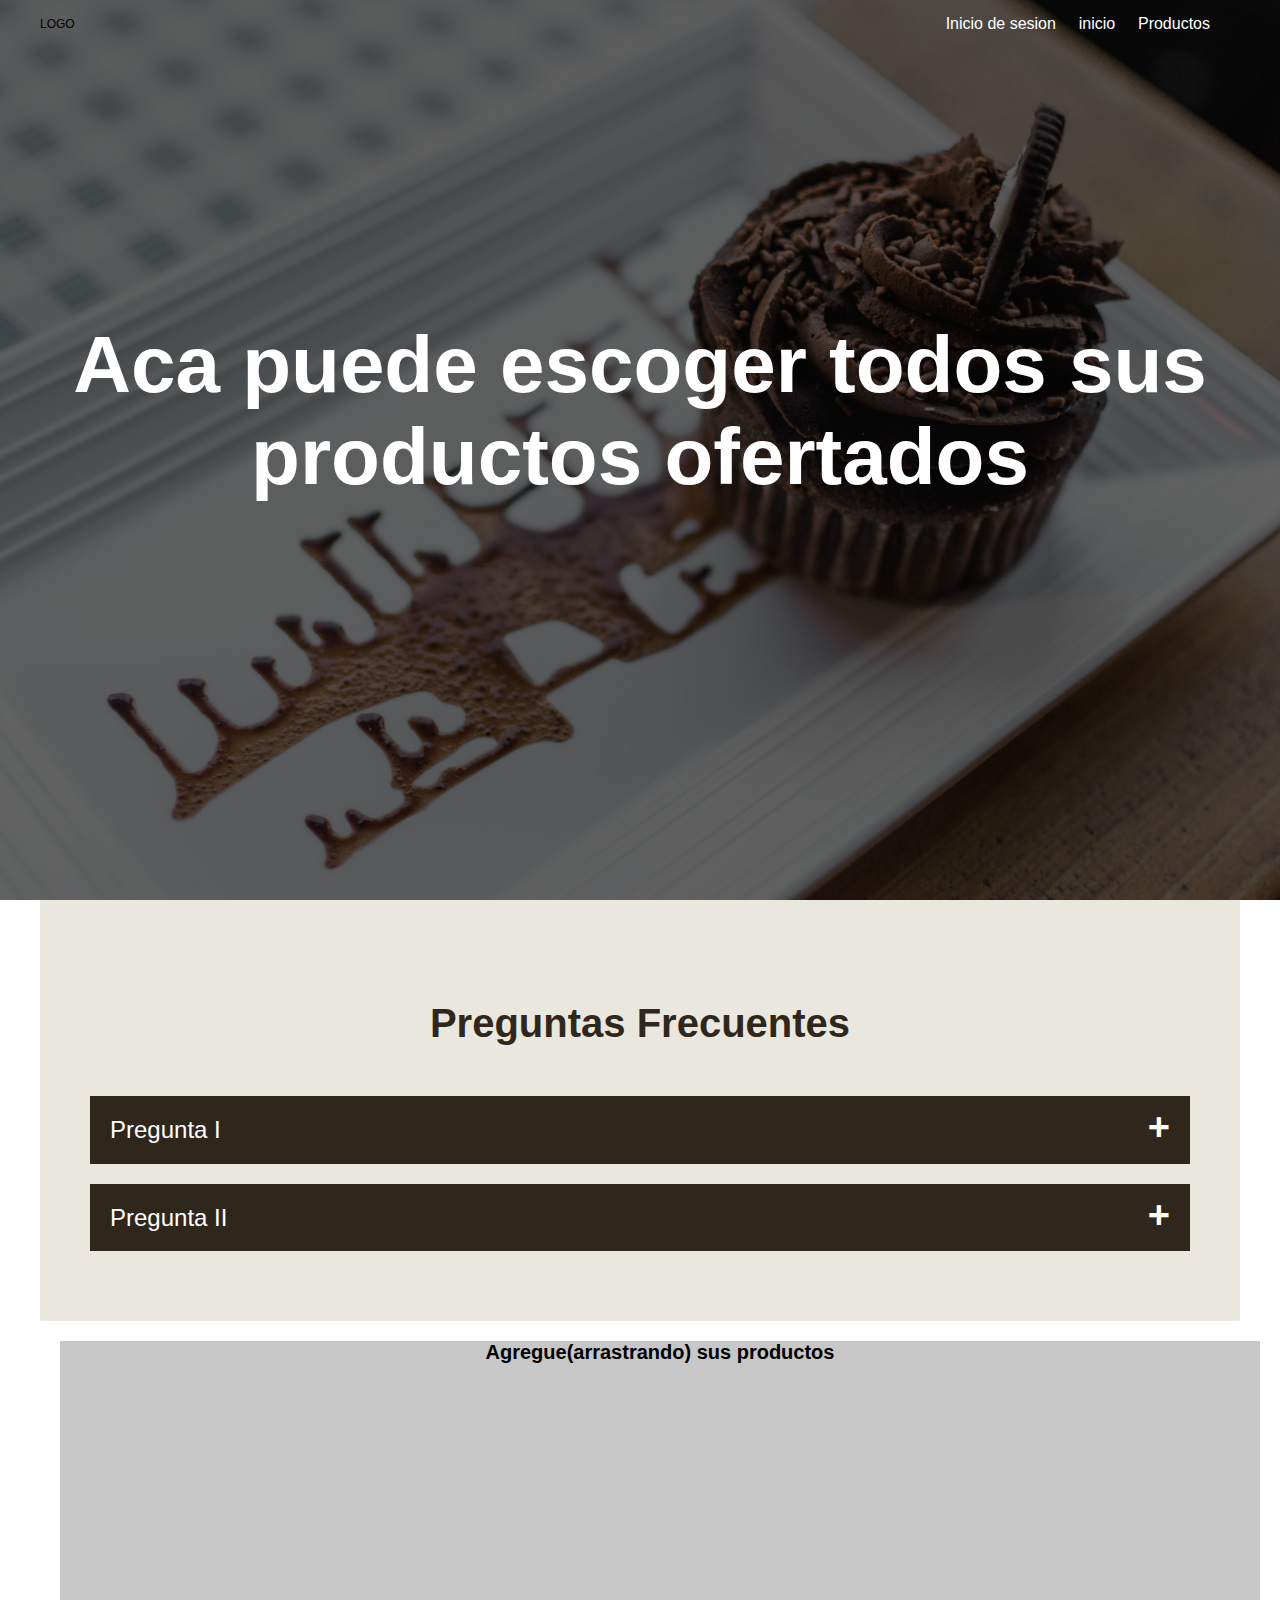
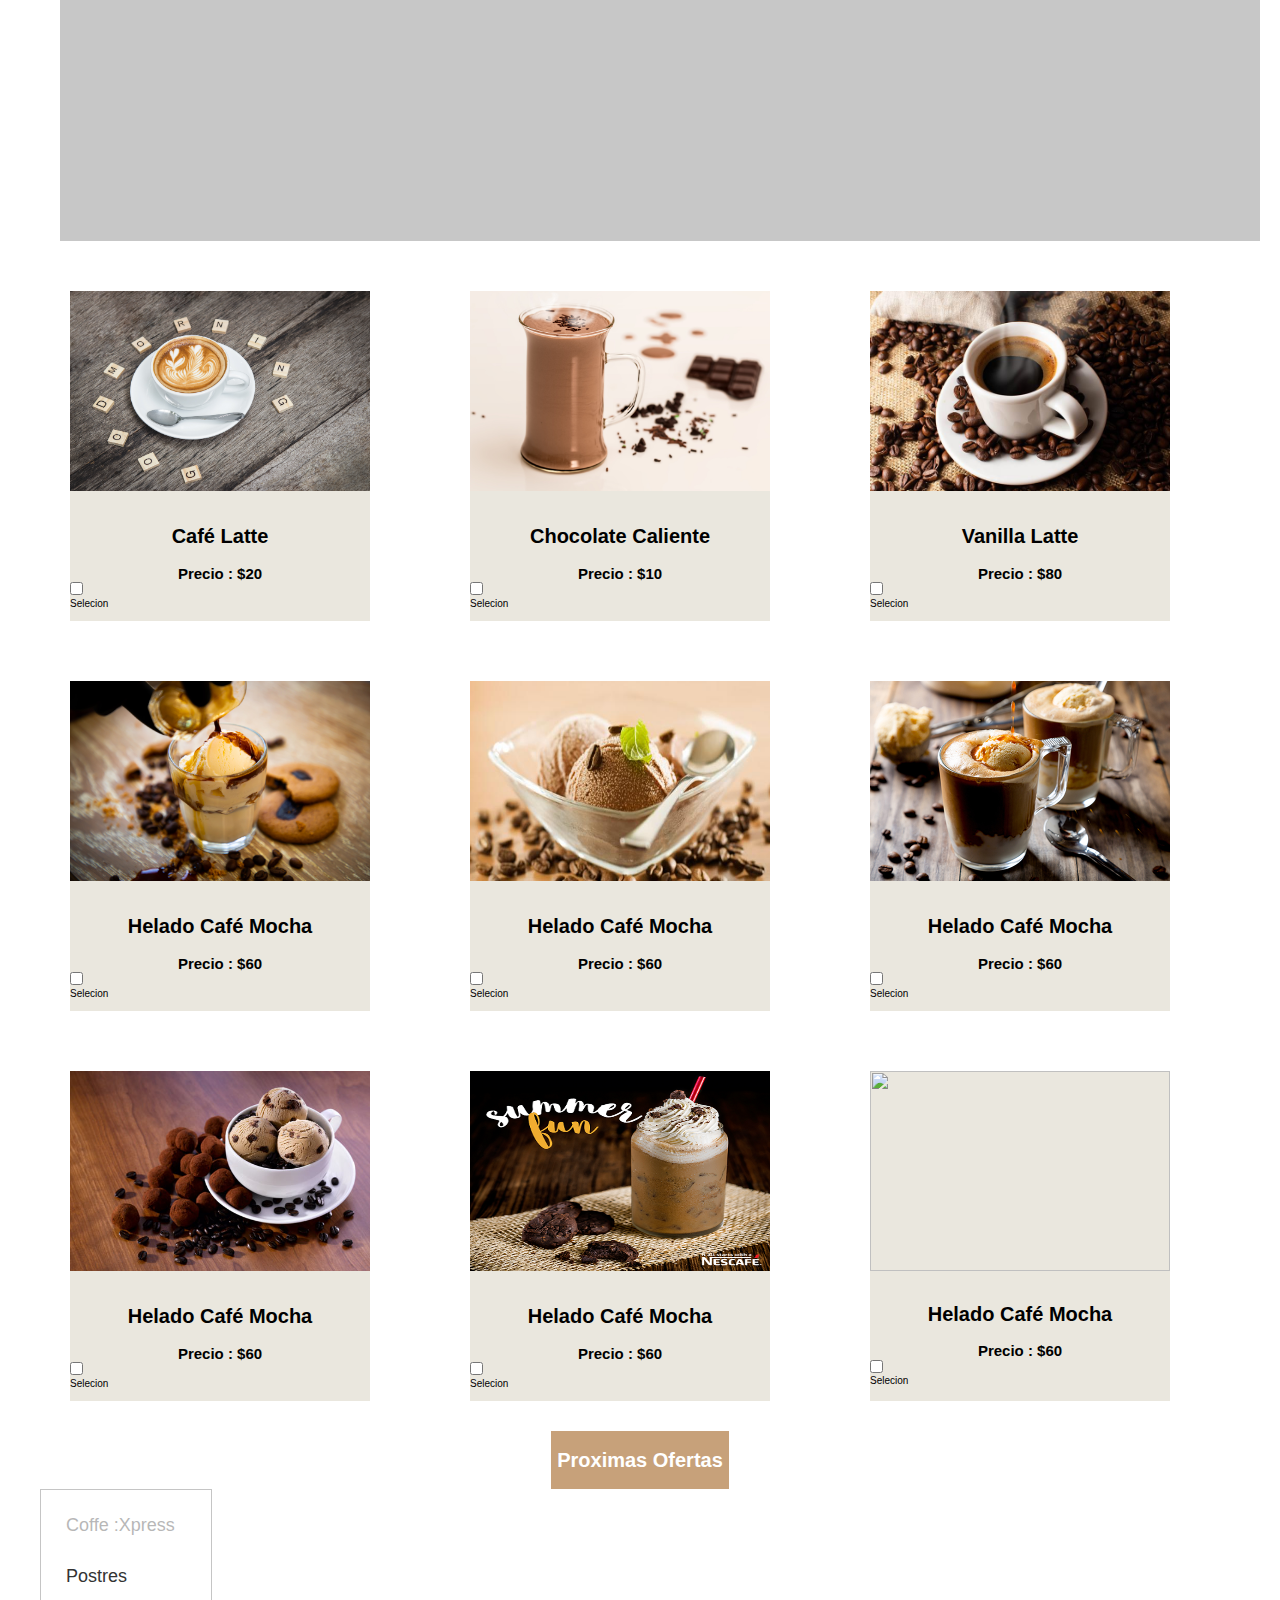
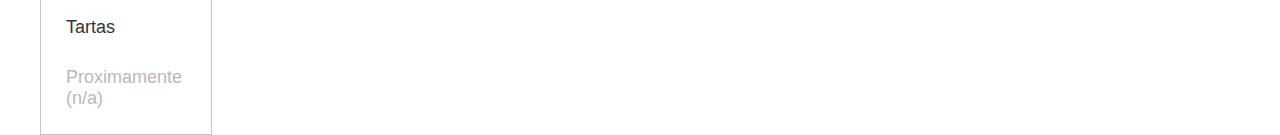
==== commit 1a536734: "commit" ====
--- a/paginas/productos.html
+++ b/paginas/productos.html
@@ -124,51 +124,51 @@
 
             <div class="card">
                 <div class="img">
-                    <img src="" alt="">
-                </div>
-                <div class="footer-card">
-                    <h2>Helado Café Mocha</h2>
-                    <h3>Precio : $60</h3>
-                </div>
-                <label><input type="checkbox" id="cbox1" value="first_checkbox"> Selecion</label>
-            </div>
-
-            <div class="card">
-                <div class="img">
-                    <img src="" alt="">
-                </div>
-                <div class="footer-card">
-                    <h2>Helado Café Mocha</h2>
-                    <h3>Precio : $60</h3>
-                </div>
-                <label><input type="checkbox" id="cbox1" value="first_checkbox"> Selecion</label>
-            </div>
-
-            <div class="card">
-                <div class="img">
-                    <img src="" alt="">
-                </div>
-                <div class="footer-card">
-                    <h2>Helado Café Mocha</h2>
-                    <h3>Precio : $60</h3>
-                </div>
-                <label><input type="checkbox" id="cbox1" value="first_checkbox"> Selecion</label>
-            </div>
-
-            <div class="card">
-                <div class="img">
-                    <img src="" alt="">
-                </div>
-                <div class="footer-card">
-                    <h2>Helado Café Mocha</h2>
-                    <h3>Precio : $60</h3>
-                </div>
-                <label><input type="checkbox" id="cbox1" value="first_checkbox"> Selecion</label>
-            </div>
-
-            <div class="card">
-                <div class="img">
-                    <img src="" alt="">
+                    <img src="../img/receta-helado-café.579.317.s.jpg" alt="">
+                </div>
+                <div class="footer-card">
+                    <h2>Helado Café Mocha</h2>
+                    <h3>Precio : $60</h3>
+                </div>
+                <label><input type="checkbox" id="cbox1" value="first_checkbox"> Selecion</label>
+            </div>
+
+            <div class="card">
+                <div class="img">
+                    <img src="../img/como-hacer-cafe-frio.jpg" alt="">
+                </div>
+                <div class="footer-card">
+                    <h2>Helado Café Mocha</h2>
+                    <h3>Precio : $60</h3>
+                </div>
+                <label><input type="checkbox" id="cbox1" value="first_checkbox"> Selecion</label>
+            </div>
+
+            <div class="card">
+                <div class="img">
+                    <img src="../img/Receta-de-Helado-de-Cafe.jpg" alt="">
+                </div>
+                <div class="footer-card">
+                    <h2>Helado Café Mocha</h2>
+                    <h3>Precio : $60</h3>
+                </div>
+                <label><input type="checkbox" id="cbox1" value="first_checkbox"> Selecion</label>
+            </div>
+
+            <div class="card">
+                <div class="img">
+                    <img src="../img/mocha.png" alt="">
+                </div>
+                <div class="footer-card">
+                    <h2>Helado Café Mocha</h2>
+                    <h3>Precio : $60</h3>
+                </div>
+                <label><input type="checkbox" id="cbox1" value="first_checkbox"> Selecion</label>
+            </div>
+
+            <div class="card">
+                <div class="img">
+                    <img src="https://1.bp.blogspot.com/-mcmvzAaoj4Q/XW-GAdnuDbI/AAAAAAAARPA/urAXoMdIao0KXEv398iCLKlCh2HCUiU5wCLcBGAs/s1600/Helado-de-Cafe%25CC%2581-Portada.jpg" alt="">
                 </div>
                 <div class="footer-card">
                     <h2>Helado Café Mocha</h2>
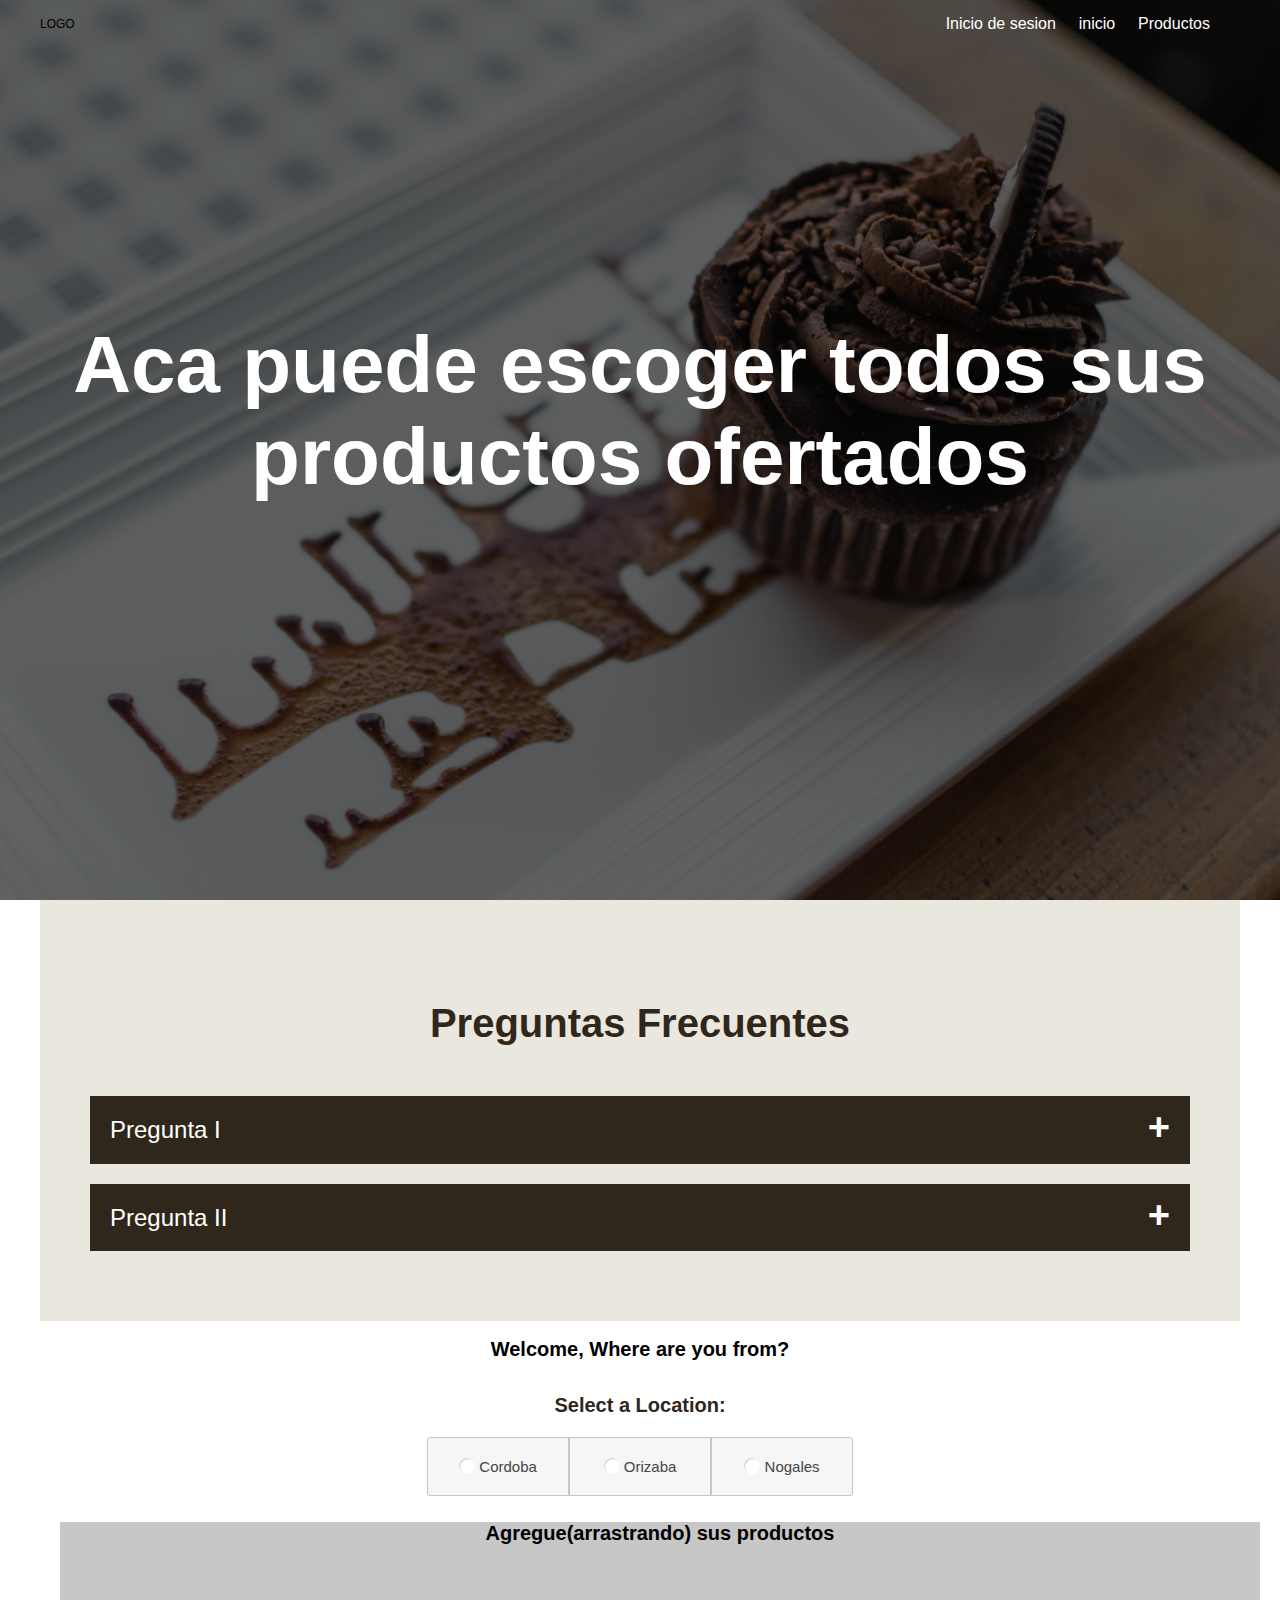
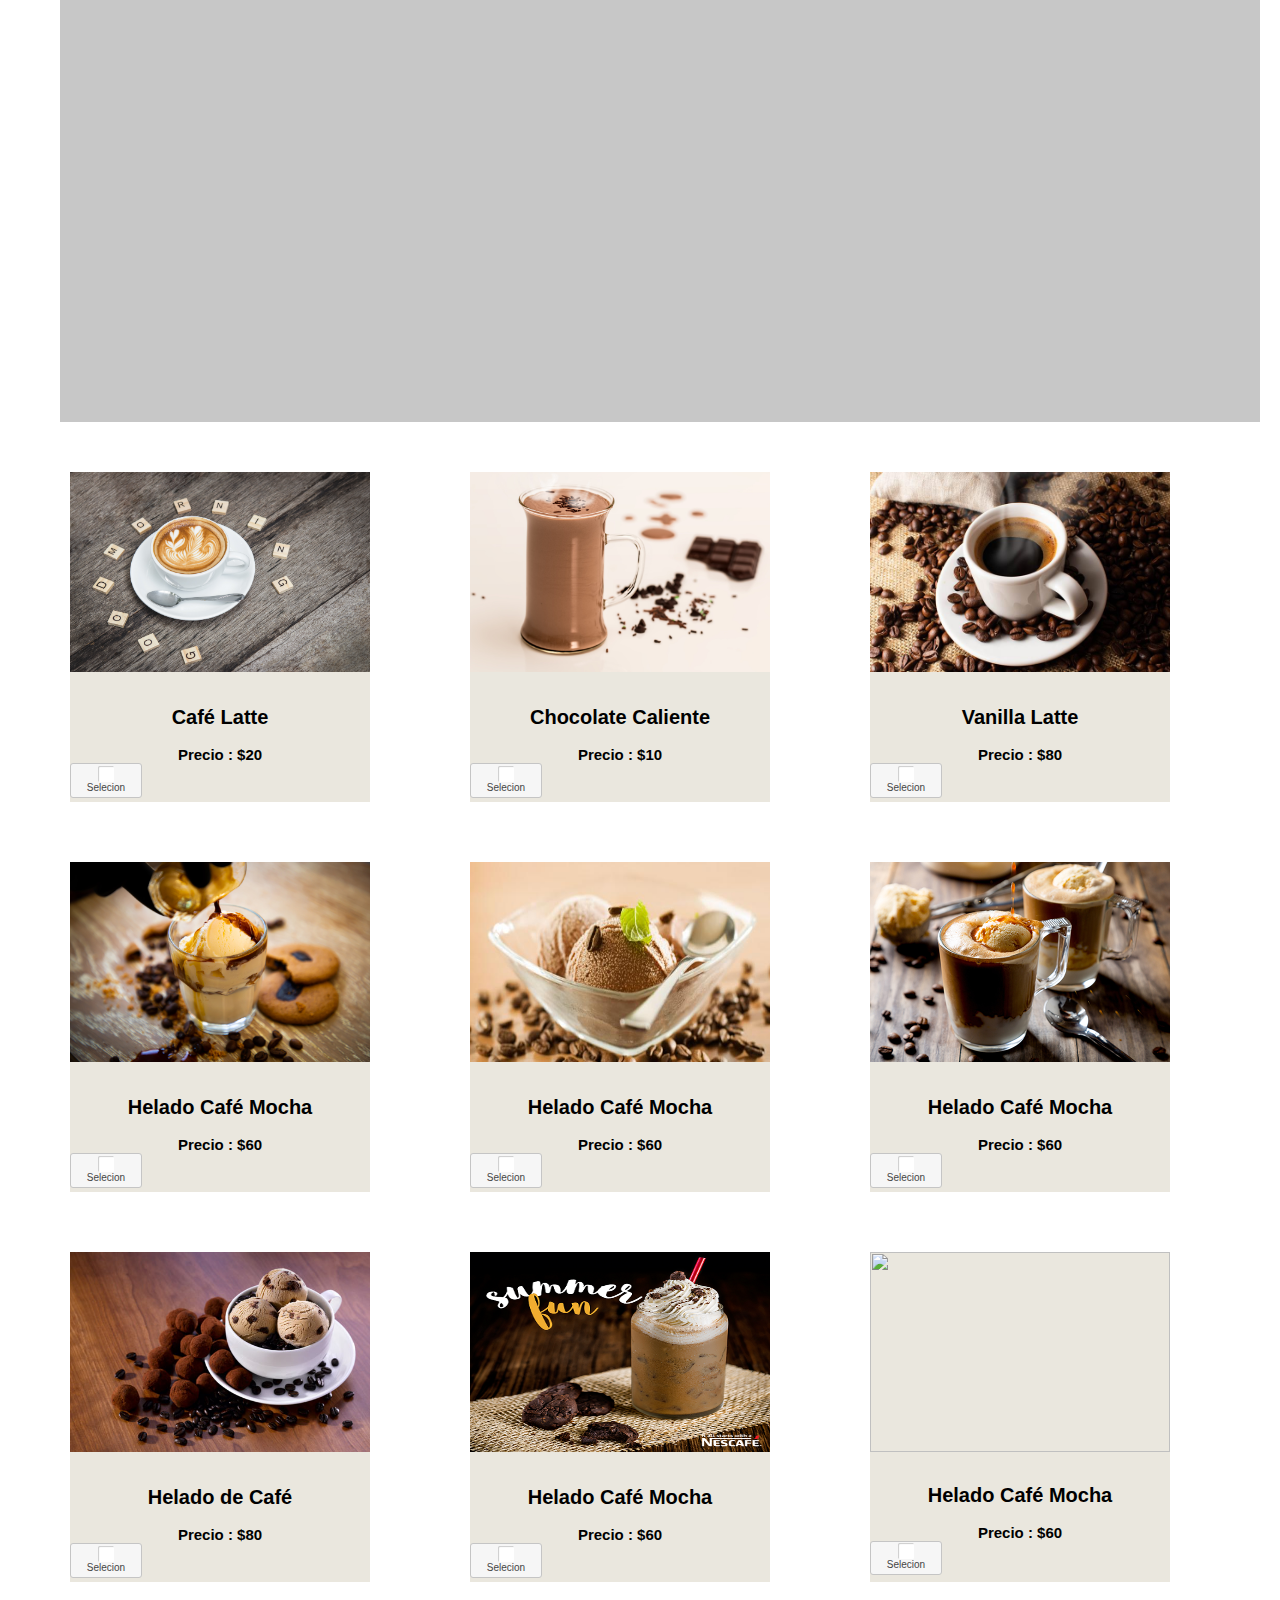
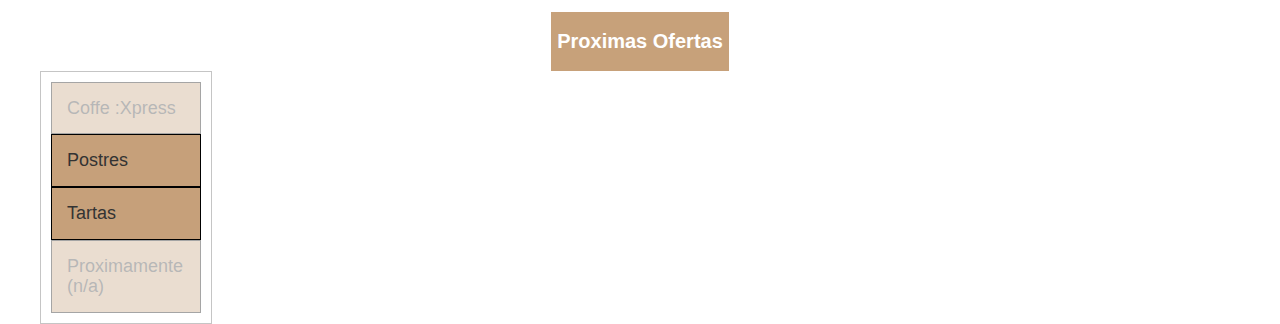
==== commit f690a1a2: "commit" ====
--- a/paginas/productos.html
+++ b/paginas/productos.html
@@ -65,12 +65,26 @@
                         quae ab illo inventore veritatis et quasi architecto beatae vitae dicta sunt explicabo. Excepteur sint occaecat cupidatat non proident, sunt in culpa qui officia deserunt mollit anim id est laborum.</p>
                 </div>
             </div>
-
-        </div>
-
+        </div>
 
         <!---------------------------------->
 
+        <div class="widget">
+            <div class="widget-tittle">
+            <h2>Welcome, Where are you from?</h2>  
+            </div>  
+            <fieldset>
+              <legend><h2>Select a Location:</h2></legend>
+              <label for="radio-1">Cordoba</label>
+              <input type="radio" name="radio-1" id="radio-1">
+              <label for="radio-2">Orizaba</label>
+              <input type="radio" name="radio-1" id="radio-2">
+              <label for="radio-3">Nogales</label>
+              <input type="radio" name="radio-1" id="radio-3">
+            </fieldset>
+          </div>
+
+        <!----------------------------------->
         <div class="areaProductos">
             <h2>Agregue(arrastrando) sus productos</h2>
         </div>
@@ -149,8 +163,8 @@
                     <img src="../img/Receta-de-Helado-de-Cafe.jpg" alt="">
                 </div>
                 <div class="footer-card">
-                    <h2>Helado Café Mocha</h2>
-                    <h3>Precio : $60</h3>
+                    <h2>Helado de Café</h2>
+                    <h3>Precio : $80</h3>
                 </div>
                 <label><input type="checkbox" id="cbox1" value="first_checkbox"> Selecion</label>
             </div>
@@ -255,6 +269,8 @@
         <!----  -->
         <script>
             $(function() {
+                $( "input" ).checkboxradio();
+                $( "fieldset" ).controlgroup();
                 $("#menu").menu();
                 $(".categorias").tabs();
                 $(".card").draggable();
--- a/css/style.css
+++ b/css/style.css
@@ -391,7 +391,11 @@
 }
 
 .div-seccion-media ul a {
-    font-size: 30px;
+    font-size: 25px;
+}
+
+.div-seccion-media ul a:hover {
+    color: #C6A07A;
 }
 
 .container-factura {
@@ -591,7 +595,6 @@
 /*                                 Index de Productos                     */
 
 
-
 #container-main{
     background: #EAE7DE;
     padding: 50px;
@@ -608,7 +611,6 @@
 	margin: 0 0 20px;
 	clear:both;
     background: #EAE7DE;
-
 }
 
 .accordion-titulo {
@@ -714,9 +716,29 @@
 
   #menu {
       padding: 10px;
-    font-size: 18px;
+      font-size: 18px;
   }
 
   #menu div {
+      background: #C6A07A;
       padding: 15px;
-  }+      border: 1px solid #000;
+  }
+
+  /* LOCATION */
+
+.widget fieldset {
+    display: flex;
+    justify-content: center;
+}
+
+.widget fieldset legend {
+    text-align: center;
+    color: #30271C;  
+}
+  .widget label {
+      font-size: 15px;
+      padding: 20px;
+      width: 100px;
+  }
+
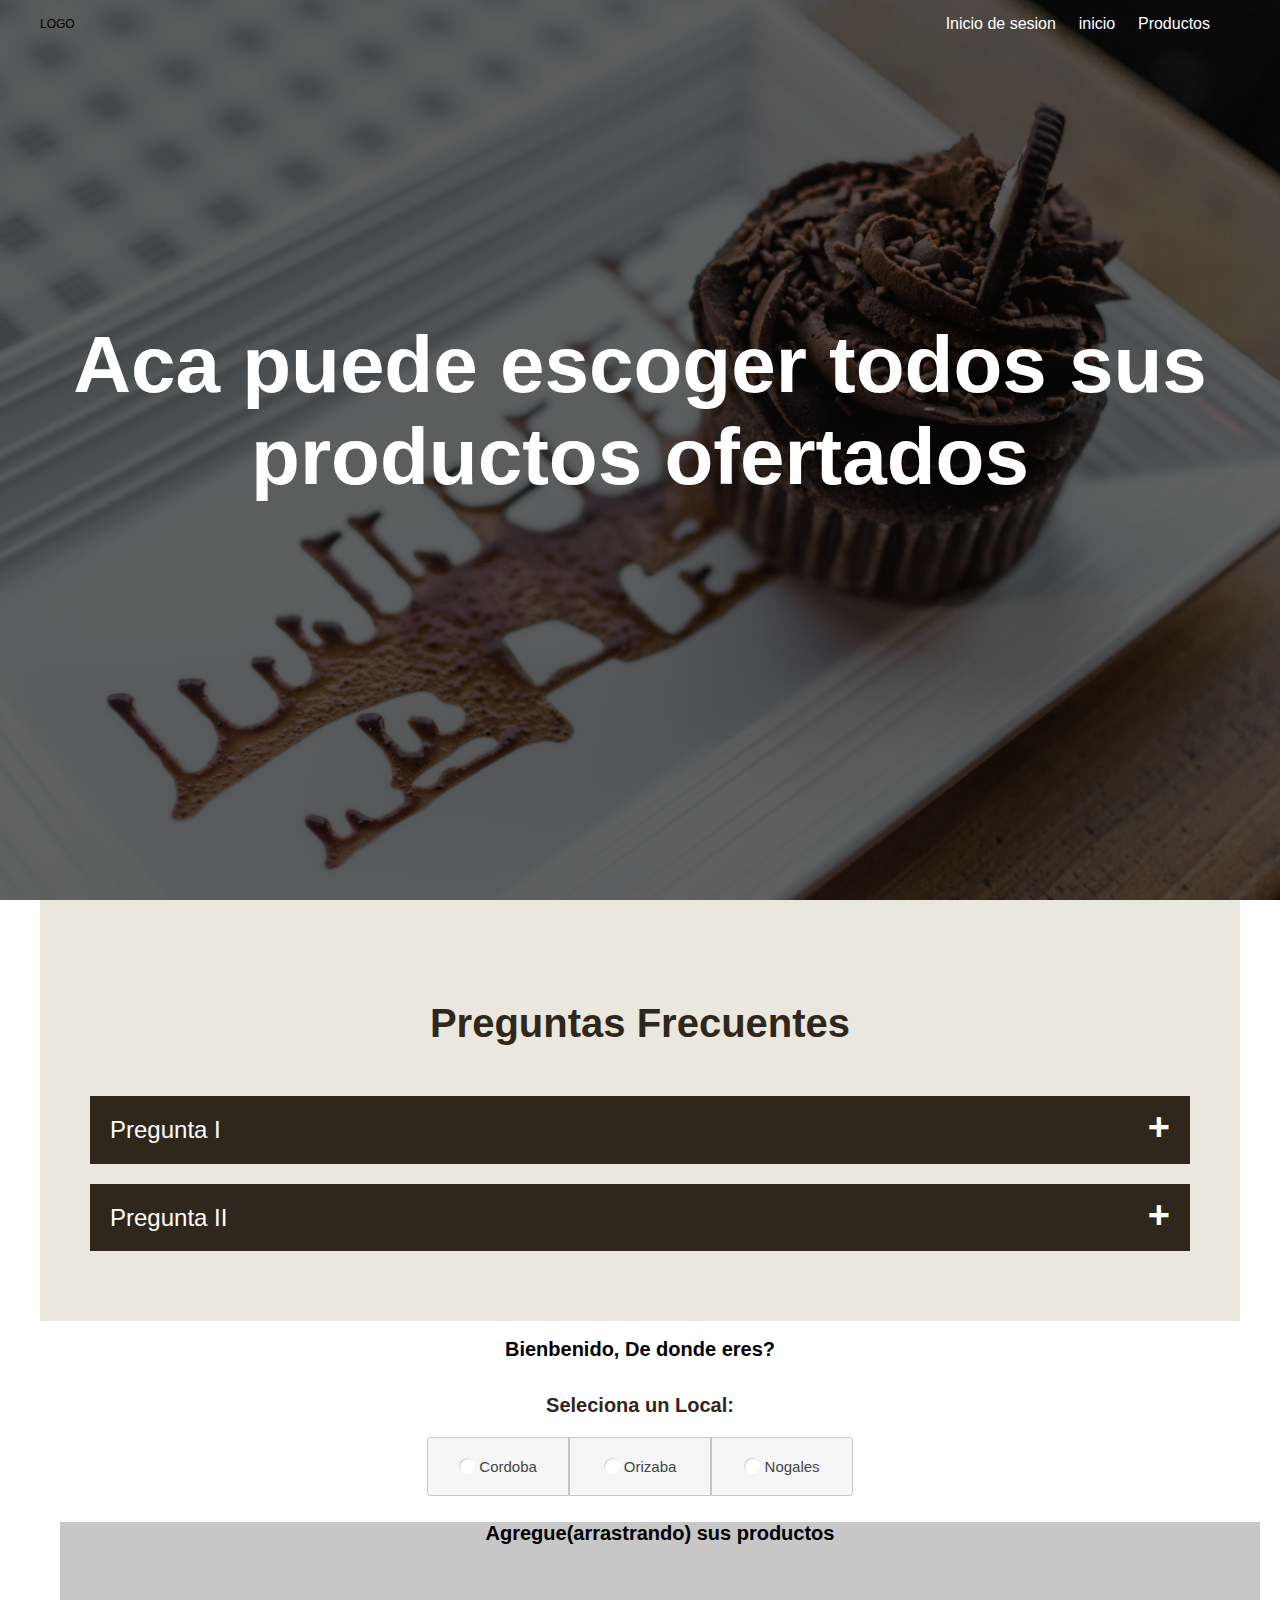
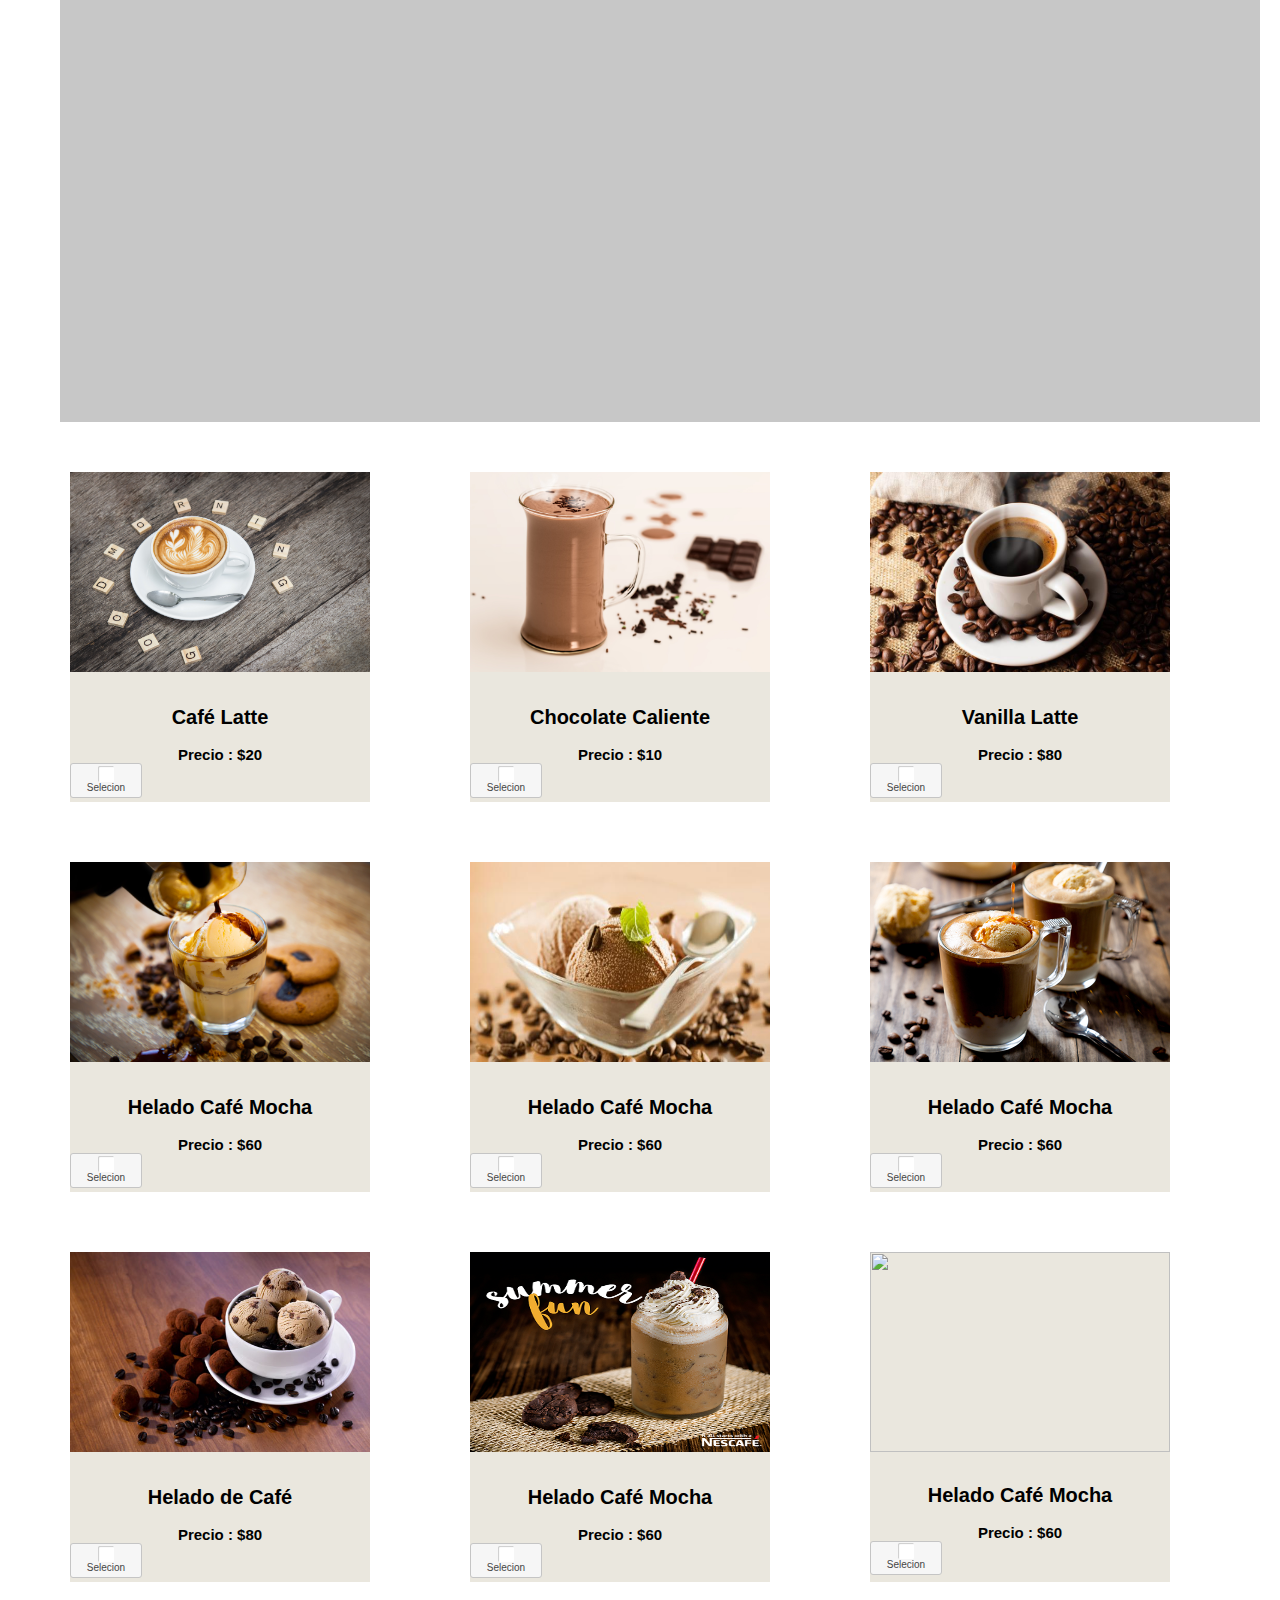
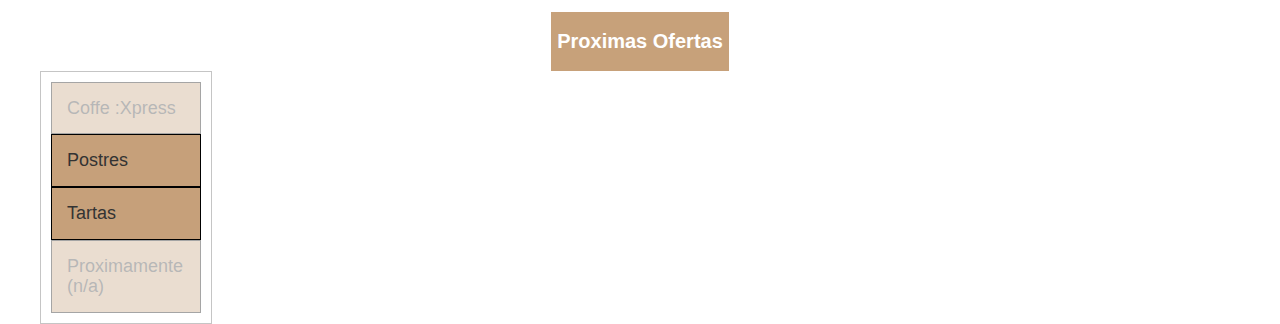
==== commit 15fbf978: "commit" ====
--- a/paginas/productos.html
+++ b/paginas/productos.html
@@ -71,18 +71,20 @@
 
         <div class="widget">
             <div class="widget-tittle">
-            <h2>Welcome, Where are you from?</h2>  
-            </div>  
+                <h2>Bienbenido, De donde eres?</h2>
+            </div>
             <fieldset>
-              <legend><h2>Select a Location:</h2></legend>
-              <label for="radio-1">Cordoba</label>
-              <input type="radio" name="radio-1" id="radio-1">
-              <label for="radio-2">Orizaba</label>
-              <input type="radio" name="radio-1" id="radio-2">
-              <label for="radio-3">Nogales</label>
-              <input type="radio" name="radio-1" id="radio-3">
+                <legend>
+                    <h2>Seleciona un Local:</h2>
+                </legend>
+                <label for="radio-1">Cordoba</label>
+                <input type="radio" name="radio-1" id="radio-1">
+                <label for="radio-2">Orizaba</label>
+                <input type="radio" name="radio-1" id="radio-2">
+                <label for="radio-3">Nogales</label>
+                <input type="radio" name="radio-1" id="radio-3">
             </fieldset>
-          </div>
+        </div>
 
         <!----------------------------------->
         <div class="areaProductos">
@@ -269,8 +271,8 @@
         <!----  -->
         <script>
             $(function() {
-                $( "input" ).checkboxradio();
-                $( "fieldset" ).controlgroup();
+                $("input").checkboxradio();
+                $("fieldset").controlgroup();
                 $("#menu").menu();
                 $(".categorias").tabs();
                 $(".card").draggable();
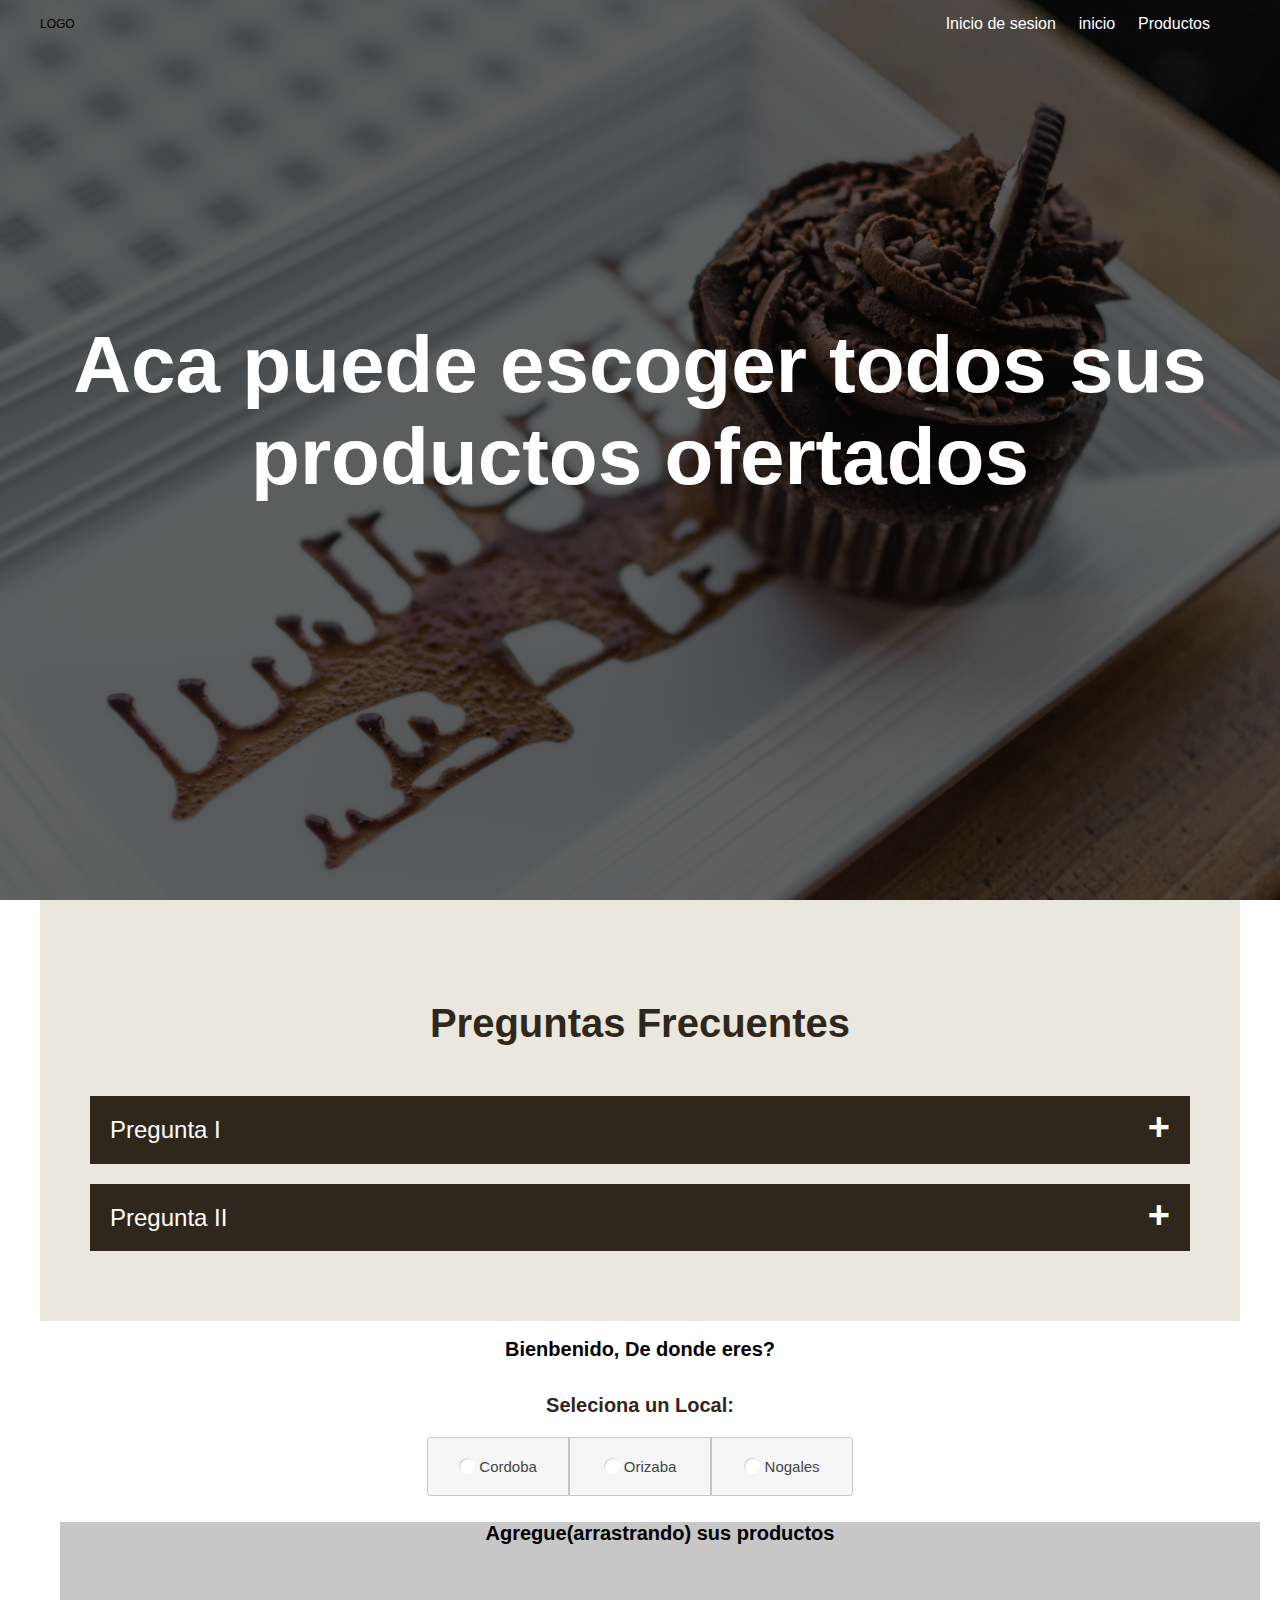
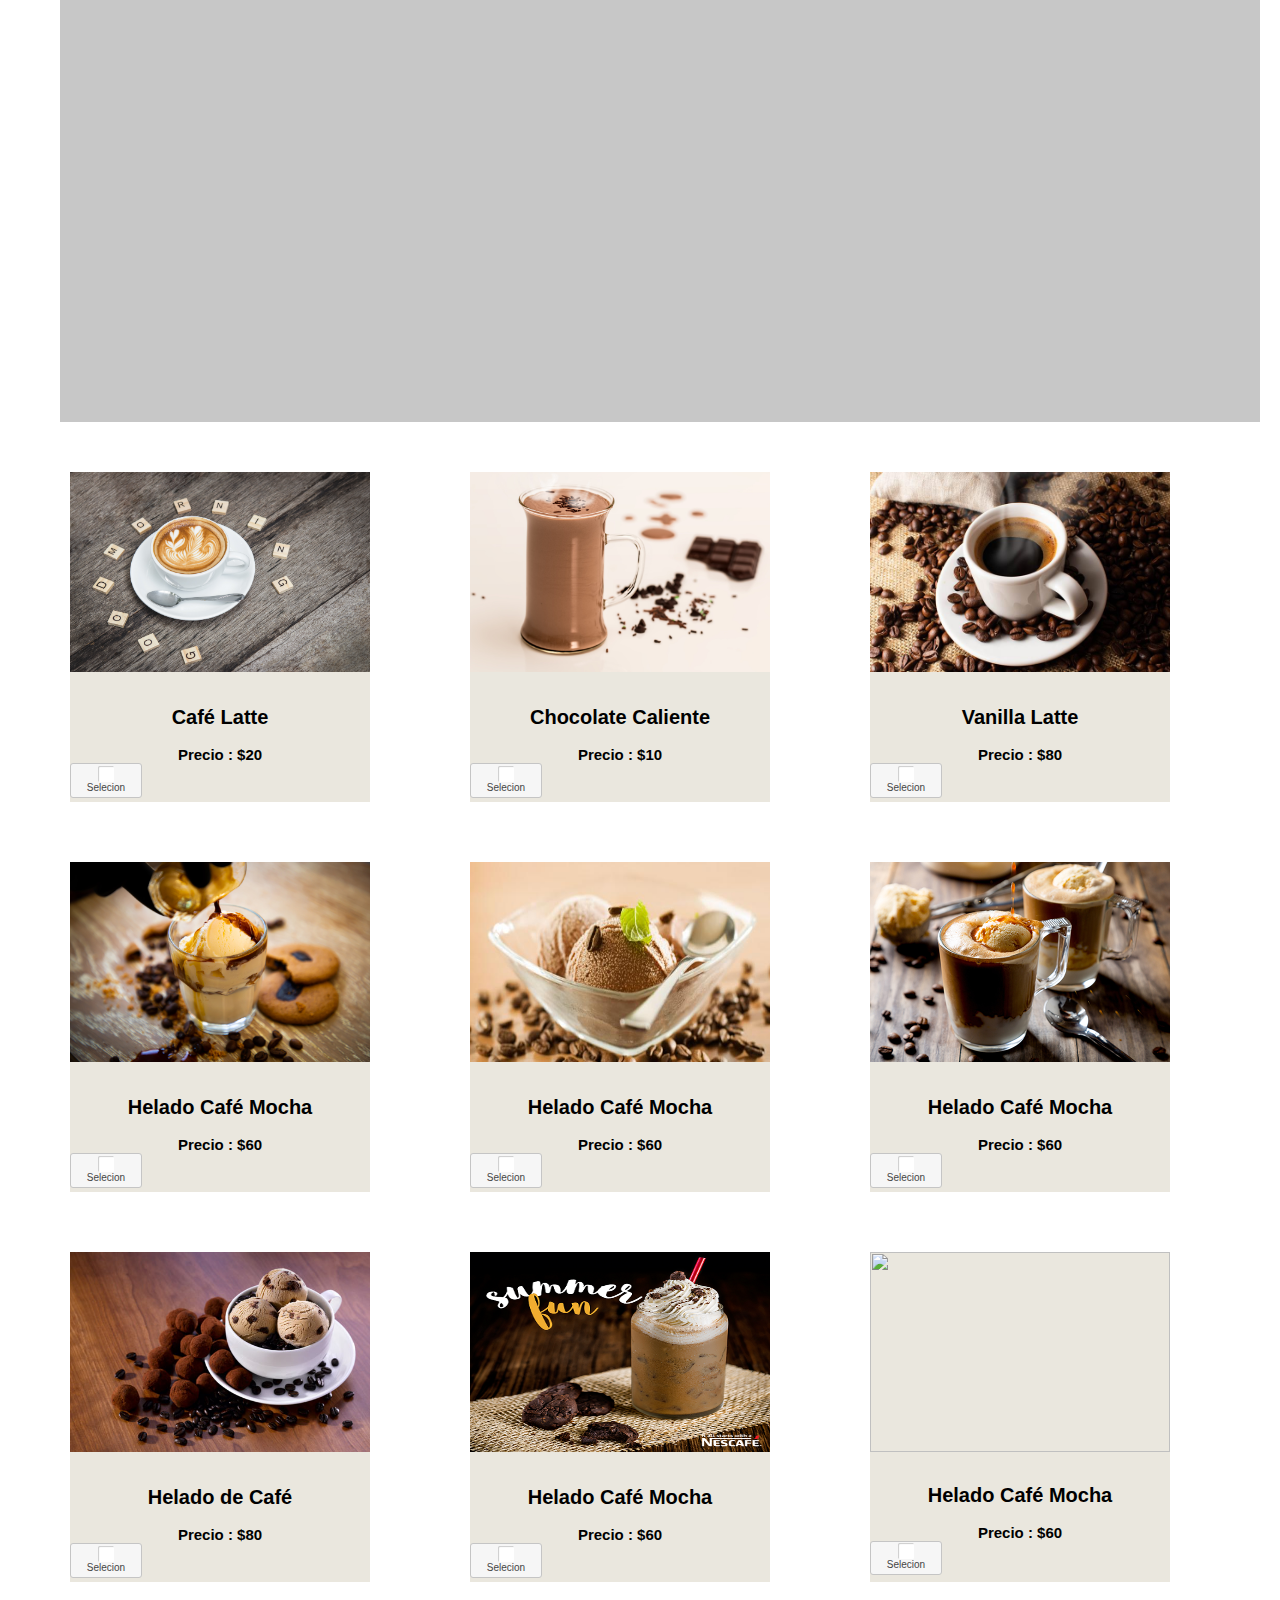
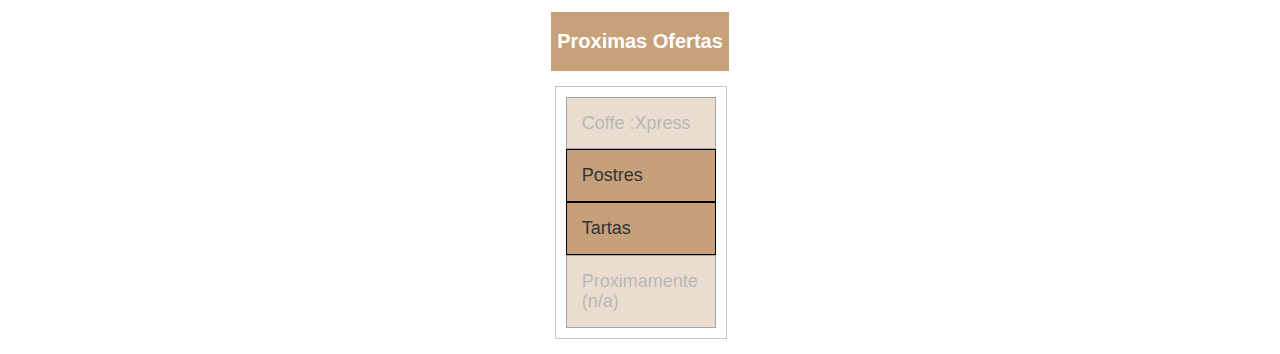
==== commit a687cc80: "orden js" ====
--- a/paginas/productos.html
+++ b/paginas/productos.html
@@ -11,7 +11,6 @@
     <link rel="stylesheet" href="../css/jquery-ui.min.css">
     <script src="../js/jquery-ui.min.js"></script>
     <script src="../js/index.js"></script>
-    <script src="../js/app.js"></script>
     <script src="https://kit.fontawesome.com/ba47731c0d.js" crossorigin="anonymous"></script>
     <title>productos</title>
 </head>
@@ -197,17 +196,13 @@
         <div class="container-buttom">
             <button id="opener">
          <h2>Proximas Ofertas</h2>
-      </button>
+             </button>
             <div id="dialog" title="Mensaje">
                 <h3>Por El Momento no hay ofertas disponibles</h3> <br>
                 <h4>Proximas Ofertas hasta el: 02/12/23</h4>
             </div>
-
-        </div>
-
+        </div>
         <!------->
-
-
         <ul id="menu">
             <li class="ui-state-disabled">
                 <div>Coffe :Xpress</div>
@@ -269,23 +264,7 @@
 
 
         <!----  -->
-        <script>
-            $(function() {
-                $("input").checkboxradio();
-                $("fieldset").controlgroup();
-                $("#menu").menu();
-                $(".categorias").tabs();
-                $(".card").draggable();
-                $(".footer-card").sortable();
-                $(".areaProductos").resizable();
-                $("#dialog").dialog({
-                    autoOpen: false
-                });
-            });
-            $("#opener").click(function() {
-                $("#dialog").dialog("open");
-            });
-        </script>
+        <script  src="../js/app.js"></script>
 
 </body>
 
--- a/css/style.css
+++ b/css/style.css
@@ -715,6 +715,7 @@
   /*   */
 
   #menu {
+      margin: 15px 50% 15px 42.9%;
       padding: 10px;
       font-size: 18px;
   }
